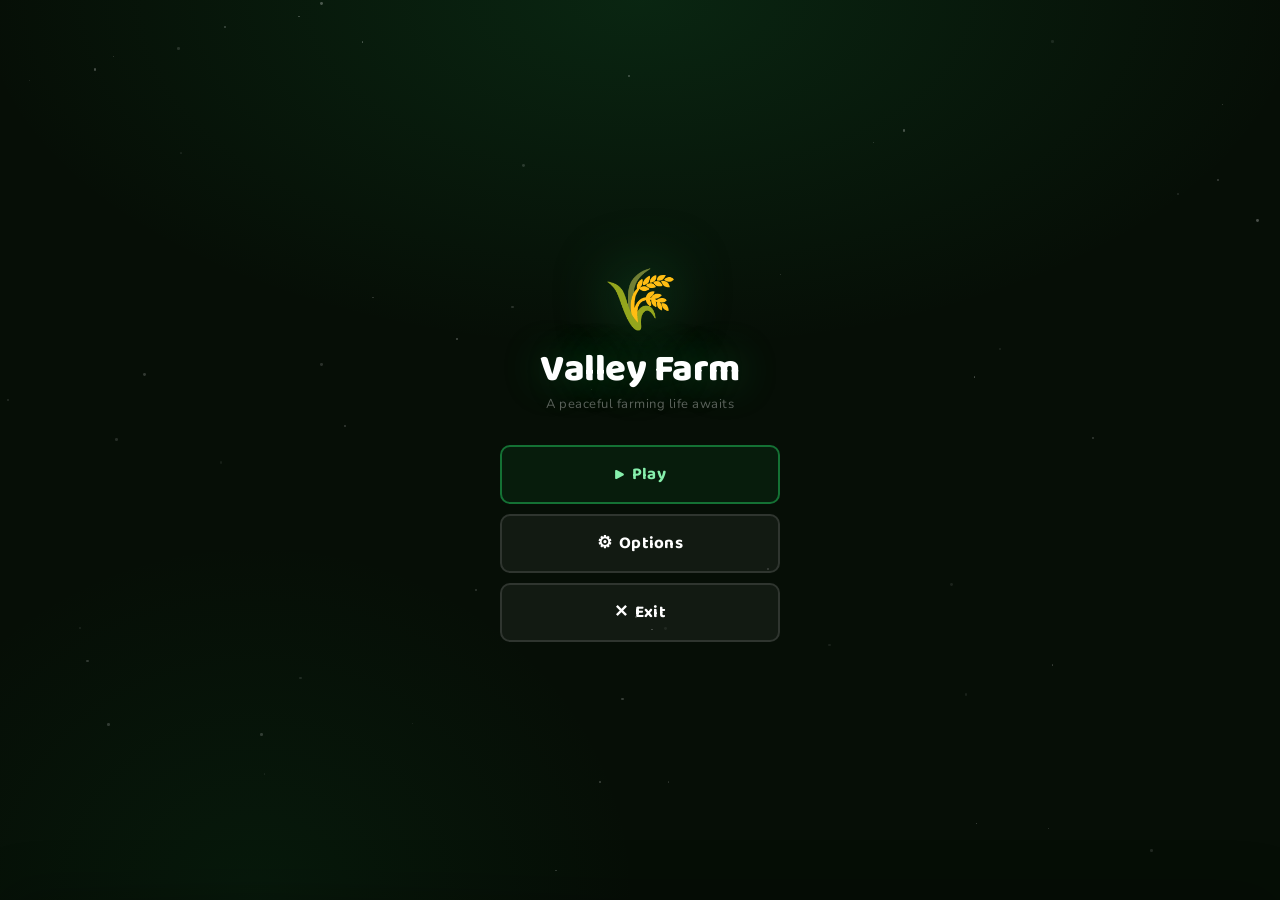
==== index.html @ e6198ffb "Update index.html" ====
<!DOCTYPE html>
<html lang="en">
<head>
<meta charset="UTF-8">
<meta name="viewport" content="width=device-width, initial-scale=1.0">
<title>Valley Farm</title>
<link href="https://fonts.googleapis.com/css2?family=Nunito:wght@400;600;700;800&family=Baloo+2:wght@700;800&family=Press+Start+2P&display=swap" rel="stylesheet">
<link rel="stylesheet" href="style.css">
</head>
<body>

<!-- AUTH SCREEN / START MENU -->
<div id="auth-screen" class="screen active">
  <div id="auth-bg-stars"></div>

  <!-- LAYER 1: Main Start Menu -->
  <div id="layer-start" class="menu-layer ml-active">
    <div class="start-logo">🌾</div>
    <div class="start-game-title">Valley Farm</div>
    <div class="start-game-sub">A peaceful farming life awaits</div>
    <div class="menu-btns">
      <button class="menu-btn menu-btn-play" onclick="goLayer('layer-mode')">▶&nbsp; Play</button>
      <button class="menu-btn" onclick="goLayer('layer-options-menu')">⚙&nbsp; Options</button>
      <button class="menu-btn menu-btn-danger" onclick="exitToTitle()">✕&nbsp; Exit</button>
    </div>
  </div>

  <!-- LAYER 2: Mode Select -->
  <div id="layer-mode" class="menu-layer">
    <button class="menu-back" onclick="goLayer('layer-start')">← Back</button>
    <div class="menu-heading">Select Mode</div>
    <div class="menu-btns">
      <button class="menu-btn" onclick="goLayer('layer-farm')">👤&nbsp; Single Player</button>
      <button class="menu-btn menu-btn-dim">👥&nbsp; Multiplayer<span class="coming-soon">Coming Soon</span></button>
    </div>
  </div>

  <!-- LAYER 3: Farm Select -->
  <div id="layer-farm" class="menu-layer">
    <button class="menu-back" onclick="goLayer('layer-mode')">← Back</button>
    <div class="menu-heading">Single Player</div>
    <div class="menu-btns">
      <button class="menu-btn menu-btn-play" onclick="goLayer('layer-new')">🌱&nbsp; New Profile</button>
      <button class="menu-btn" onclick="goLayer('layer-load')">📂&nbsp; Old Profile</button>
    </div>
    <div id="recent-farms-wrap"></div>
  </div>

  <!-- LAYER 4a: New Farm -->
  <div id="layer-new" class="menu-layer">
    <button class="menu-back" onclick="goLayer('layer-farm')">← Back</button>
    <div class="menu-heading">🌱 New Farm</div>
    <div class="menu-heading-sub">Create your farmer & start fresh</div>
    <div class="menu-form">
      <label>Farmer Name</label>
      <input id="new-name" type="text" placeholder="e.g. Old MacDonald" autocomplete="username">
      <label>Password <span style="opacity:.45;font-size:10px;text-transform:none;letter-spacing:0">(optional, min 4 chars)</span></label>
      <input id="new-pass" type="password" placeholder="Leave blank for no password" onkeydown="if(event.key==='Enter')createFarm()">
      <div id="new-error" class="menu-error"></div>
      <button class="menu-btn menu-btn-create" onclick="createFarm()">Start Farming 🌾</button>
    </div>
  </div>

  <!-- LAYER 4b: Load Farm -->
  <div id="layer-load" class="menu-layer">
    <button class="menu-back" onclick="goLayer('layer-farm')">← Back</button>
    <div class="menu-heading">📂 Load Farm</div>
    <div class="save-list" id="load-list"></div>
    <div id="load-empty" class="menu-empty" style="display:none">No saved farms found.<br>Start a <b>New Farm</b> to begin!</div>
  </div>

  <!-- LAYER 4c: Password prompt for loading -->
  <div id="layer-passcheck" class="menu-layer">
    <button class="menu-back" onclick="goLayer('layer-load')">← Back</button>
    <div class="menu-heading" id="passcheck-title">🔐 Enter Password</div>
    <div class="menu-heading-sub" id="passcheck-sub">This farm is password protected</div>
    <div class="menu-form">
      <label>Password</label>
      <input id="pass-check-input" type="password" placeholder="Enter password" onkeydown="if(event.key==='Enter')submitPassCheck()">
      <div id="pass-check-error" class="menu-error"></div>
      <button class="menu-btn menu-btn-create" onclick="submitPassCheck()">Continue →</button>
    </div>
  </div>

  <!-- LAYER 5: Options -->
  <div id="layer-options-menu" class="menu-layer">
    <button class="menu-back" onclick="goLayer('layer-start')">← Back</button>
    <div class="menu-heading">⚙ Options</div>
    <div style="width:100%;max-width:300px;display:flex;flex-direction:column;gap:0">
      <div class="start-opt-row">
        <div><div class="start-opt-label">🌙 Dark Mode</div><div class="start-opt-desc">Easier on the eyes</div></div>
        <label class="toggle"><input type="checkbox" id="tog-dark-start" onchange="toggleDark(this.checked)"><span class="toggle-slider"></span></label>
      </div>
      <div class="start-opt-row">
        <div><div class="start-opt-label">🎮 Retro Theme</div><div class="start-opt-desc">Pixel-art style</div></div>
        <label class="toggle"><input type="checkbox" id="tog-retro-start" onchange="toggleRetro(this.checked)"><span class="toggle-slider"></span></label>
      </div>
      <div class="start-opt-row">
        <div><div class="start-opt-label">🔔 Notifications</div><div class="start-opt-desc">Show popup messages</div></div>
        <label class="toggle"><input type="checkbox" id="tog-toasts-start" checked onchange="S.toasts=this.checked;saveS()"><span class="toggle-slider"></span></label>
      </div>
      <div class="start-opt-row">
        <div><div class="start-opt-label">🔊 Sounds</div><div class="start-opt-desc">Web Audio effects</div></div>
        <label class="toggle"><input type="checkbox" id="tog-sounds-start" checked onchange="S.sounds=this.checked;saveS()"><span class="toggle-slider"></span></label>
      </div>
    </div>
  </div>
</div>

<!-- MAP FULLSCREEN OVERLAY -->
<div id="map-fullscreen">
  <div class="mf-header">
    <button class="mf-back" onclick="closeMapScreen()">← Back to Farm</button>
    <div class="mf-title">🗺 Land Map</div>
    <div id="mf-rent-info" style="font-size:11px;font-weight:700;color:var(--gold)"></div>
  </div>
  <div class="mf-body" id="mf-body" style="padding:0;overflow:hidden"></div>
</div>

<!-- GAME SCREEN -->
<div id="game-screen" class="screen">
  <div id="ambient-layer"></div>
  <div id="hud">
    <div class="hud-pill">📅 <span id="hud-day">Day 1</span></div>
    <div class="hud-pill" id="season-pill">🌸 <span id="hud-season">Spring</span></div>
    <div class="hud-pill">📆 <span id="hud-year">Yr.1</span></div>
    <div class="hud-pill"><span id="weather-em">☀️</span> <span id="hud-weather">Sunny</span></div>
    <div class="hud-pill">
      <span id="dn-icon" style="font-size:14px">☀️</span>
      <span id="hud-time">6:00 AM</span>
      <div class="bar-wrap"><div class="bar-fill" id="time-bar" style="width:0%;background:#f59e0b"></div></div>
    </div>
    <div class="hud-pill">⚡<div class="bar-wrap"><div class="bar-fill" id="energy-bar" style="width:100%;background:#22c55e"></div></div><span id="hud-energy" style="font-size:11px">100</span></div>
    <div class="hud-pill gold-pill">💰 <span id="hud-gold">500g</span></div>
    <span id="hud-pending" style="font-size:11px;color:#16a34a;font-weight:700"></span>
    <div class="hud-pill" id="hud-land-pill" style="display:none;cursor:pointer;border-color:#86efac" onclick="openMapScreen()" title="Click to view map">🗺 <span id="hud-land-name">Home Farm</span></div>
    <div class="hud-pill" style="gap:5px"><div class="autosave-dot"></div><span style="font-size:10px;color:var(--text-soft);font-weight:700">AUTO</span></div>
  </div>

  <div id="main" style="position:relative">
    <div id="land-banner"></div>
    <div id="farm-wrap"><div id="farm-grid"></div></div>
    <div id="side">
      <div class="tabs">
        <button class="tab-btn" data-tab="inv" onclick="setTab('inv')">🎒 Bag</button>
        <button class="tab-btn" data-tab="shop" onclick="setTab('shop')">🛒 Shop</button>
        <button class="tab-btn active" data-tab="upgrades" onclick="setTab('upgrades')">⚒ Upgrades</button>
        <button class="tab-btn" data-tab="map" onclick="setTab('map')">🗺 Map</button>
      </div>
      <div id="side-content"></div>
    </div>
  </div>

  <div id="toolbar">
    <button class="tool-btn" onclick="openHelp()" title="How to play" style="font-size:15px;padding:7px 11px">❓</button>
    <button class="tool-btn active" id="tool-hoe" onclick="setTool('hoe')">⛏ Hoe</button>
    <button class="tool-btn" id="tool-water" onclick="setTool('water')">💧 Water</button>
    <button class="tool-btn" id="tool-seed" onclick="setTool('seed')">🌱 Seeds</button>
    <select id="seed-select" style="display:none" onchange="G.seed=this.value"></select>
    <button class="tool-btn" id="tool-shovel" onclick="setTool('shovel')">🪱 Dig Up</button>
    <button class="tool-btn" id="tool-scythe" onclick="setTool('scythe')">🌾 Scythe</button>
    <button id="tool-harvestall" onclick="scytheAll()">⚡ Harvest All</button>
    <button class="tool-btn" id="tool-deco" onclick="setTool('deco')">🎨 Deco</button>
    <select id="deco-select" style="display:none" onchange="G.deco=this.value">
      <option value="path">🟫 Path</option>
      <option value="fence">🪵 Fence</option>
      <option value="flower">🌸 Flowers</option>
      <option value="lamp">🏮 Lamp (lights area)</option>
      <option value="sign">🪧 Sign</option>
      <option value="rock">🪨 Rock</option>
      <option value="scarecrow">🧍 Scarecrow</option>
    </select>
    <div class="spacer"></div>
    <button class="tool-btn" id="bag-btn" onclick="toggleBag()">🎒 Bag</button>
    <button id="pause-btn" onclick="openPause()">⏸ Menu</button>
    <button id="sleep-btn" onclick="doSleep()">🌙 Sleep</button>
  </div>
</div>

<!-- Bottom sheet backdrop -->
<div id="sheet-bg" onclick="closeSheet()"></div>

<!-- Bottom sheet panel -->
<div id="bottom-sheet">
  <div class="sheet-handle-wrap" onclick="closeSheet()">
    <div class="sheet-handle"></div>
  </div>
  <div class="tabs">
    <button class="tab-btn active" data-tab="inv" onclick="setTab('inv')">🎒 Bag</button>
    <button class="tab-btn" data-tab="shop" onclick="setTab('shop')">🛒 Shop</button>
    <button class="tab-btn" data-tab="upgrades" onclick="setTab('upgrades')">⚒ Upgrades</button>
    <button class="tab-btn" data-tab="map" onclick="setTab('map')">🗺 Map</button>
  </div>
  <div id="sheet-content"></div>
</div>

<!-- Swipe-up hint (mobile only) -->
<div id="swipe-hint" onclick="openSheet()">↑ Bag &amp; Shop</div>

<div id="toast-wrap"></div>

<div id="sleep-overlay">
  <div class="sleep-moon">🌙</div>
  <div class="sleep-text">Resting...</div>
  <div class="sleep-sub">Crops grow overnight ✨</div>
</div>

<!-- TELEPORT OVERLAY -->
<div id="teleport-overlay">
  <div class="tp-portal-ring tp-ring1"></div>
  <div class="tp-portal-ring tp-ring2"></div>
  <div class="tp-portal-ring tp-ring3"></div>
  <div class="tp-em" id="tp-em">🌿</div>
  <div class="tp-title" id="tp-title">Traveling to Meadow Plot...</div>
  <div class="tp-sub" id="tp-sub">📦 Packing your tools...</div>
  <div class="tp-bar-wrap"><div class="tp-bar" id="tp-bar"></div></div>
  <div class="tp-tip" id="tp-tip">Each land has its own farm grid!</div>
</div>

<!-- CITY SCREEN -->
<div id="city-screen">
  <div class="city-header">
    <button class="city-close-btn" onclick="closeCityScreen()">← Back to Farm</button>
    <div class="city-header-title">🏙️ City District</div>
    <div id="city-gold-disp" class="city-header-gold">💰 0g</div>
  </div>
  <div class="city-tabs">
    <button class="city-tab-btn active" data-ctab="market" onclick="setCityTab('market')">📊 Market</button>
    <button class="city-tab-btn" data-ctab="portfolio" onclick="setCityTab('portfolio')">🎒 Portfolio</button>
    <button class="city-tab-btn" data-ctab="company" onclick="setCityTab('company')">🏢 My Company</button>
  </div>
  <div id="city-body"></div>
</div>

<!-- HELP OVERLAY -->
<div id="help-overlay">
  <div class="help-card">
    <div class="help-glow"></div>
    <button class="help-skip" onclick="closeHelp()">Skip ✕</button>
    <div class="help-step-label" id="help-step-label">Step 1 of 10</div>
    <span class="help-emoji" id="help-emoji">🌾</span>
    <div class="help-title" id="help-title">Welcome!</div>
    <div class="help-body" id="help-body"></div>
    <div class="help-tip" id="help-tip"></div>
    <div class="help-dots" id="help-dots"></div>
    <div class="help-nav">
      <button class="help-back-btn" id="help-prev" onclick="helpNav(-1)" style="display:none">←</button>
      <button class="help-next-btn" id="help-next" onclick="helpNav(1)">Next →</button>
    </div>
  </div>
</div>

<!-- ACHIEVEMENT POPUP -->
<div id="achieve-popup">
  <div class="achieve-label">🏆 Achievement Unlocked!</div>
  <span class="achieve-icon" id="achieve-icon">💰</span>
  <div class="achieve-name" id="achieve-name"></div>
  <div class="achieve-desc" id="achieve-desc"></div>
</div>

<!-- cactus popup removed -->

<!-- PAUSE MENU -->
<div id="pause-overlay">
  <div class="pause-card">
    <div class="pause-title">⏸ Paused</div>
    <div class="pause-sub" id="pause-sub">Valley Farm</div>
    <div class="pause-row">
      <div><div class="pause-label">🌙 Dark Mode</div><div class="pause-desc">Easier on the eyes</div></div>
      <label class="toggle"><input type="checkbox" id="tog-dark" onchange="toggleDark(this.checked)"><span class="toggle-slider"></span></label>
    </div>
    <div class="pause-row">
      <div><div class="pause-label">🎮 Retro Theme</div><div class="pause-desc">Pixel-art style</div></div>
      <label class="toggle"><input type="checkbox" id="tog-retro" onchange="toggleRetro(this.checked)"><span class="toggle-slider"></span></label>
    </div>
    <div class="pause-row">
      <div><div class="pause-label">🔔 Notifications</div><div class="pause-desc">Show popup messages</div></div>
      <label class="toggle"><input type="checkbox" id="tog-toasts" checked onchange="S.toasts=this.checked"><span class="toggle-slider"></span></label>
    </div>
    <div class="pause-row">
      <div><div class="pause-label">🔊 Sounds</div><div class="pause-desc">Web Audio sound effects</div></div>
      <label class="toggle"><input type="checkbox" id="tog-sounds" checked onchange="S.sounds=this.checked;saveS()"><span class="toggle-slider"></span></label>
    </div>
    <div class="pause-row">
      <div><div class="pause-label">⚡ Energy Cost</div><div class="pause-desc">Actions use energy</div></div>
      <label class="toggle"><input type="checkbox" id="tog-energy" checked onchange="S.energyCost=this.checked"><span class="toggle-slider"></span></label>
    </div>
    <div class="pause-row">
      <div><div class="pause-label">🌧️ Random Weather</div><div class="pause-desc">Rain auto-waters crops</div></div>
      <label class="toggle"><input type="checkbox" id="tog-weather" checked onchange="S.weather=this.checked"><span class="toggle-slider"></span></label>
    </div>
    <div class="pause-btn-row">
      <button class="pause-action" onclick="closePause()">▶ Resume</button>
      <button class="pause-action" onclick="saveAll();toast('Saved! 💾','success');closePause()">💾 Save</button>
      <button class="pause-action danger" onclick="doLogout()">↩ Sign Out</button>
    </div>
    <div class="pause-io">
      <button class="pause-io-btn" onclick="exportSave()">📤 Export Save</button>
      <button class="pause-io-btn" onclick="importSave()">📥 Import Save</button>
    </div>
    <button class="pause-close" onclick="closePause()">Continue Farming 🌾</button>
  </div>
</div>

<script src="script.js" defer> </script>
<script src="winter.js" defer></script> 
<script src="winterpatch.js" defer></script> 
<script src="patcher.js" defer></script>
<script src="fall_town.js" defer></script>
<script src="mobilepatch.js" defer></script>
<script src="mpfix.js" defer></script>
<script src="mpfix2.js" defer></script>
<script src="mpfix3.js" defer></script>
<script src="mpfix4.js" defer></script>
<!-- <script src="bu1.js" defer></script>
<script src="bu2.js" defer></script>
<script src="bu3.js" defer></script>
<script src="bu4.js" defer></script> -->
<script src="./updates/big-update/bu.js" defer></script>
<script src="./updates/big-update/bu5.js" defer></script>
</body>
</html>
---- style.css ----
*{box-sizing:border-box;margin:0;padding:0}
:root{
  --bg:#e8f5e9;--ui-bg:#ffffff;--ui-bg2:#f9fafb;--ui-border:#e5e7eb;
  --text-primary:#1a2e1a;--text-muted:#6b7280;--text-soft:#9ca3af;
  --gold:#f59e0b;--green:#22c55e;
}
body.dark{
  --bg:#1a2318;--ui-bg:#1e2a1e;--ui-bg2:#243024;--ui-border:#2d3d2d;
  --text-primary:#d4edda;--text-muted:#8faa8f;--text-soft:#5d7a5d;
}
body.retro{
  --bg:#1a1209;--ui-bg:#120c00;--ui-bg2:#1c1209;--ui-border:#8b6914;
  --text-primary:#f5deb3;--text-muted:#a1887f;--text-soft:#5d4037;
  --gold:#ffd700;--green:#69f0ae;
}
body{font-family:'Nunito',sans-serif;background:var(--bg);overflow:hidden;height:100vh;display:flex;flex-direction:column;user-select:none;transition:background .3s}
.screen{display:none;position:fixed;inset:0;z-index:100;flex-direction:column}
.screen.active{display:flex}

/* ═══ START MENU ═══ */
#auth-screen{align-items:center;justify-content:center;background:#060e06;font-family:'Nunito',sans-serif;overflow:hidden}
#auth-screen::before{content:'';position:absolute;inset:0;background:radial-gradient(ellipse 80% 60% at 50% 0%,rgba(34,197,94,.13) 0%,transparent 65%),radial-gradient(ellipse 60% 80% at 20% 100%,rgba(22,163,74,.08) 0%,transparent 50%);pointer-events:none}
#auth-bg-stars{position:absolute;inset:0;pointer-events:none;overflow:hidden}
.menu-layer{display:none;flex-direction:column;align-items:center;width:100%;max-width:420px;padding:24px 20px;animation:menuFadeIn .28s ease}
.menu-layer.ml-active{display:flex}
@keyframes menuFadeIn{from{opacity:0;transform:translateY(16px)}to{opacity:1;transform:translateY(0)}}
/* START LAYER */
.start-logo{font-size:60px;filter:drop-shadow(0 0 30px rgba(34,197,94,.5));animation:logoFloat 3.5s ease-in-out infinite;margin-bottom:10px}
@keyframes logoFloat{0%,100%{transform:translateY(0)}50%{transform:translateY(-8px)}}
.start-game-title{font-family:'Baloo 2',cursive;font-size:38px;font-weight:800;color:#fff;letter-spacing:-.5px;text-align:center;line-height:1;text-shadow:0 0 40px rgba(34,197,94,.4)}
.start-game-sub{font-size:13px;color:rgba(255,255,255,.35);text-align:center;margin:6px 0 32px;letter-spacing:.5px}
/* MENU BUTTONS */
.menu-btns{display:flex;flex-direction:column;gap:10px;width:100%;max-width:280px}
.menu-btn{width:100%;padding:14px 20px;border:2px solid rgba(255,255,255,.12);border-radius:10px;background:rgba(255,255,255,.05);color:#fff;font-family:'Baloo 2',cursive;font-size:17px;font-weight:700;cursor:pointer;transition:all .18s;letter-spacing:.3px;text-align:center;position:relative;overflow:hidden}
.menu-btn::before{content:'';position:absolute;inset:0;background:linear-gradient(135deg,rgba(34,197,94,.0),rgba(34,197,94,.0));transition:background .18s}
.menu-btn:hover{border-color:rgba(34,197,94,.7);background:rgba(34,197,94,.12);color:#4ade80;transform:translateX(4px)}
.menu-btn:active{transform:translateX(2px) scale(.98)}
.menu-btn-play{border-color:rgba(34,197,94,.5);color:#86efac;background:rgba(34,197,94,.08)}
.menu-btn-play:hover{border-color:#22c55e;background:rgba(34,197,94,.18);color:#fff}
.menu-btn-dim{opacity:.5;cursor:default!important}
.menu-btn-dim:hover{transform:none!important;border-color:rgba(255,255,255,.12)!important;background:rgba(255,255,255,.05)!important;color:#fff!important}
.menu-btn-danger:hover{border-color:rgba(239,68,68,.6)!important;background:rgba(239,68,68,.1)!important;color:#f87171!important}
.coming-soon{display:block;font-size:10px;color:rgba(255,255,255,.35);font-family:'Nunito',sans-serif;font-weight:600;margin-top:2px}
/* SUB MENU LAYERS */
.menu-back{align-self:flex-start;background:none;border:none;color:rgba(255,255,255,.4);font-size:13px;font-weight:700;cursor:pointer;padding:4px 8px;border-radius:6px;margin-bottom:14px;transition:color .15s;font-family:'Nunito',sans-serif}
.menu-back:hover{color:rgba(255,255,255,.75)}
.menu-heading{font-family:'Baloo 2',cursive;font-size:22px;font-weight:800;color:#fff;text-align:center;margin-bottom:20px}
.menu-heading-sub{font-size:12px;color:rgba(255,255,255,.3);text-align:center;margin-top:-14px;margin-bottom:18px}
/* FORM */
.menu-form{width:100%;max-width:300px}
.menu-form label{display:block;font-size:11px;font-weight:700;color:rgba(255,255,255,.4);margin-bottom:5px;text-transform:uppercase;letter-spacing:.6px}
.menu-form input{width:100%;padding:11px 14px;border:1.5px solid rgba(255,255,255,.1);border-radius:8px;font-size:14px;color:#fff;outline:none;transition:border-color .2s,background .2s;background:rgba(255,255,255,.06);font-family:'Nunito',sans-serif;margin-bottom:14px}
.menu-form input::placeholder{color:rgba(255,255,255,.2)}
.menu-form input:focus{border-color:rgba(34,197,94,.5);background:rgba(34,197,94,.06)}
.menu-error{color:#f87171;font-size:12px;font-weight:600;margin-bottom:12px;display:none;background:rgba(239,68,68,.1);padding:8px 12px;border-radius:8px;border:1px solid rgba(239,68,68,.22)}
.menu-btn-create{width:100%;margin-top:4px;font-size:16px;padding:13px;background:linear-gradient(135deg,rgba(34,197,94,.25),rgba(22,163,74,.3));border-color:rgba(34,197,94,.6)!important;color:#86efac}
.menu-btn-create:hover{background:linear-gradient(135deg,rgba(34,197,94,.35),rgba(22,163,74,.4))!important;border-color:#22c55e!important;color:#fff!important;transform:none!important}
/* SAVE LIST */
.save-list{width:100%;max-width:340px;max-height:52vh;overflow-y:auto}
.save-list::-webkit-scrollbar{width:4px}
.save-list::-webkit-scrollbar-thumb{background:rgba(255,255,255,.15);border-radius:4px}
.save-entry{display:flex;align-items:center;justify-content:space-between;padding:11px 14px;background:rgba(255,255,255,.05);border-radius:10px;margin-bottom:6px;cursor:pointer;transition:all .15s;border:1.5px solid rgba(255,255,255,.08)}
.save-entry:hover{background:rgba(34,197,94,.1);border-color:rgba(34,197,94,.35)}
.save-entry-left{flex:1;min-width:0}
.save-entry-name{font-size:14px;font-weight:700;color:#fff}
.save-entry-info{font-size:11px;color:rgba(255,255,255,.35);margin-top:2px}
.save-entry-del{color:rgba(255,255,255,.2);cursor:pointer;font-size:14px;padding:4px 8px;border-radius:5px;transition:all .15s;flex-shrink:0;border:none;background:none;margin-left:8px}
.save-entry-del:hover{color:#f87171;background:rgba(239,68,68,.12)}
.menu-empty{color:rgba(255,255,255,.3);font-size:13px;text-align:center;line-height:2;padding:24px 0}
/* RECENTLY PLAYED */
.recent-label{font-size:10px;font-weight:700;color:rgba(255,255,255,.2);text-transform:uppercase;letter-spacing:.8px;margin:16px 0 8px;text-align:center;width:100%;max-width:280px}
/* BREADCRUMB */
.menu-breadcrumb{display:flex;align-items:center;gap:6px;font-size:11px;color:rgba(255,255,255,.25);margin-bottom:20px;font-weight:600}
.menu-breadcrumb span.sep{opacity:.4}
.menu-breadcrumb span.crumb-active{color:rgba(255,255,255,.65)}
/* Options rows in start menu */
.start-opt-row{display:flex;align-items:center;justify-content:space-between;padding:13px 0;border-bottom:1px solid rgba(255,255,255,.06)}
.start-opt-row:last-child{border-bottom:none}
.start-opt-label{font-size:13px;font-weight:700;color:rgba(255,255,255,.8)}
.start-opt-desc{font-size:11px;color:rgba(255,255,255,.3);margin-top:2px}

/* ═══ MAP FULLSCREEN ═══ */
#map-fullscreen{display:none;position:fixed;inset:0;z-index:500;background:var(--bg);flex-direction:column;overflow:hidden}
#map-fullscreen.mf-open{display:flex;animation:fdIn .22s ease}
.mf-header{background:var(--ui-bg);border-bottom:1.5px solid var(--ui-border);padding:10px 16px;display:flex;align-items:center;gap:12px;flex-shrink:0;box-shadow:0 2px 8px rgba(0,0,0,.06)}
.mf-back{background:var(--ui-bg2);border:1.5px solid var(--ui-border);color:var(--text-primary);font-family:'Nunito',sans-serif;font-size:13px;font-weight:700;cursor:pointer;border-radius:8px;padding:7px 14px;transition:all .15s;flex-shrink:0}
.mf-back:hover{border-color:#86efac;color:#166534;background:#f0fdf4}
body.dark .mf-back:hover{background:#0d2a14;border-color:#166534;color:#4ade80}
.mf-title{font-family:'Baloo 2',cursive;font-size:18px;font-weight:800;color:var(--text-primary);flex:1}
.mf-body{flex:1;overflow-y:auto;padding:16px}
.mf-body::-webkit-scrollbar{width:5px}
.mf-body::-webkit-scrollbar-thumb{background:var(--ui-border);border-radius:4px}
/* Full-screen map visual — much larger than panel version */
.mf-map-visual{position:relative;width:100%;height:min(58vw,340px);background:linear-gradient(135deg,#2d6a4f 0%,#40916c 50%,#1b4332 100%);border-radius:14px;overflow:hidden;border:2px solid var(--ui-border);margin-bottom:16px}
body.retro .mf-map-visual{border:2px solid #8b6914;border-radius:4px}
body.retro #map-fullscreen{background:var(--bg)}
body.retro .mf-header{background:#120c00;border-bottom:3px solid #8b6914}
body.retro .mf-back{background:#1c1209;color:#f5deb3;border:2px solid #3e2723;border-radius:3px;font-size:8.5px;font-family:'Press Start 2P',monospace}
body.retro .mf-title{color:#ffd700;font-size:11px;font-family:'Press Start 2P',monospace}

/* GAME LAYOUT */
#game-screen{background:var(--bg);transition:background .3s}
#hud{background:var(--ui-bg);border-bottom:1.5px solid var(--ui-border);padding:6px 14px;display:flex;align-items:center;justify-content:space-between;flex-wrap:wrap;gap:6px;z-index:50;box-shadow:0 2px 8px rgba(0,0,0,.05)}
.hud-pill{display:flex;align-items:center;gap:5px;background:var(--ui-bg2);border:1.5px solid var(--ui-border);border-radius:20px;padding:4px 10px;font-size:12px;font-weight:700;color:var(--text-primary);white-space:nowrap}
.hud-pill.gold-pill{background:#fefce8;border-color:#fde68a;color:#92400e}
body.dark .hud-pill.gold-pill{background:#2a2000;border-color:#78500a;color:#fbbf24}
.bar-wrap{width:55px;height:5px;background:var(--ui-border);border-radius:4px;overflow:hidden}
.bar-fill{height:100%;border-radius:4px;transition:width .4s}
.autosave-dot{width:7px;height:7px;border-radius:50%;background:#22c55e;animation:savepulse 2.5s infinite}
@keyframes savepulse{0%,100%{opacity:1}50%{opacity:.35}}

#main{display:flex;flex:1;overflow:hidden}
#farm-wrap{flex:1;overflow:auto;padding:12px;display:flex;align-items:flex-start;justify-content:flex-start}
#farm-wrap::-webkit-scrollbar{width:5px;height:5px}
#farm-wrap::-webkit-scrollbar-thumb{background:var(--ui-border);border-radius:4px}
#farm-grid{display:grid;gap:3px}

/* TILES */
.tile{width:52px;height:52px;border-radius:7px;display:flex;align-items:center;justify-content:center;font-size:22px;cursor:pointer;position:relative;border:2px solid rgba(0,0,0,.13);transition:filter .12s,transform .12s;overflow:hidden}
.tile:hover{filter:brightness(1.25);transform:scale(1.1);z-index:5;border-color:rgba(255,255,255,.75);box-shadow:0 4px 14px rgba(0,0,0,.18)}
.tile:active{transform:scale(.93)}
.tile-s0 .crop-em{font-size:14px}.tile-s1 .crop-em{font-size:18px}.tile-s2 .crop-em{font-size:24px}.tile-s3 .crop-em{font-size:28px}
.tile-ready{animation:readypulse 1.4s ease-in-out infinite}
@keyframes readypulse{0%,100%{box-shadow:0 0 0 0 rgba(250,204,21,.7)}50%{box-shadow:0 0 12px 6px rgba(250,204,21,.22)}}
.sparkle{position:absolute;top:2px;right:3px;font-size:10px}
.days-badge{position:absolute;bottom:2px;left:3px;font-size:9px;font-weight:800;color:rgba(255,255,255,.95);text-shadow:0 1px 3px rgba(0,0,0,.7)}
.water-dot{position:absolute;bottom:3px;right:3px;width:5px;height:5px;border-radius:50%;background:#60a5fa}
.grass-deco{font-size:13px;opacity:.22}
.tile-tree{width:52px;height:52px;border-radius:7px;display:flex;align-items:center;justify-content:center;font-size:26px;border:2px solid rgba(0,0,0,.13);pointer-events:none}
.tile-cactus{pointer-events:auto!important;cursor:default!important}
.tile-cactus:hover{filter:none!important;transform:none!important;box-shadow:none!important;border-color:rgba(0,0,0,.13)!important}
.tile-cactus:active{transform:none!important}
.tile-deco{font-size:20px}
.tile-deco-path{opacity:.85}
.deco-badge{position:absolute;bottom:1px;right:2px;font-size:8px;opacity:.6}

/* DESKTOP SIDE PANEL */
#side{width:290px;flex-shrink:0;background:var(--ui-bg);border-left:1.5px solid var(--ui-border);display:flex;flex-direction:column;overflow:hidden;transition:width .3s cubic-bezier(.25,.8,.25,1),opacity .3s ease}
#side.side-collapsed{width:0;opacity:0;pointer-events:none}
#side-content{flex:1;overflow-y:auto;padding:10px}
#side-content::-webkit-scrollbar{width:4px}
#side-content::-webkit-scrollbar-thumb{background:var(--ui-border);border-radius:4px}
@media(max-width:680px){#side{display:none}}

/* SHARED PANEL CONTENT */
.tabs{display:flex;padding:6px 6px 0;gap:3px;border-bottom:1.5px solid var(--ui-border)}
.tab-btn{flex:1;padding:8px 4px;background:transparent;color:var(--text-muted);border:none;border-radius:8px 8px 0 0;font-family:'Nunito',sans-serif;font-size:11px;font-weight:800;cursor:pointer;transition:all .15s}
.tab-btn.active{background:var(--ui-bg2);color:var(--green);border-bottom:2.5px solid var(--green)}
.tab-btn:hover:not(.active){background:var(--ui-bg2)}
.s-sec{font-size:10px;font-weight:800;color:var(--text-soft);text-transform:uppercase;letter-spacing:.8px;margin:12px 0 6px}
.s-sec:first-child{margin-top:0}
.inv-row{display:flex;justify-content:space-between;align-items:center;padding:6px 9px;background:var(--ui-bg2);border-radius:8px;margin-bottom:3px;font-size:12px;font-weight:600;border:1px solid var(--ui-border);color:var(--text-primary)}
.inv-qty{color:var(--gold);font-weight:800}
.inv-val{color:var(--green);font-size:11px;font-weight:700}
.empty-msg{color:var(--text-soft);font-size:11px;line-height:2.1;text-align:center;padding:8px}
.ship-btn{width:100%;margin-top:8px;background:linear-gradient(135deg,#22c55e,#16a34a);color:#fff;border:none;padding:10px 6px;font-family:'Baloo 2',cursive;font-size:13px;cursor:pointer;border-radius:11px;transition:all .15s;box-shadow:0 3px 10px rgba(34,197,94,.2)}
.ship-btn:hover{transform:translateY(-1px);box-shadow:0 5px 14px rgba(34,197,94,.3)}
.pending-box{margin-top:8px;padding:8px;background:#f0fdf4;border:1px solid #86efac;border-radius:10px;font-size:11px;color:#166534;text-align:center;line-height:1.9;font-weight:600}
body.dark .pending-box{background:#0d2a14;border-color:#166534;color:#4ade80}
.stats-box{margin-top:10px;padding:10px;background:var(--ui-bg2);border-radius:10px;font-size:11px;color:var(--text-muted);line-height:2.3;border:1px solid var(--ui-border)}
.stats-box b{color:var(--text-primary)}
.shop-card{padding:10px;background:var(--ui-bg2);border:1px solid var(--ui-border);border-radius:12px;margin-bottom:7px;transition:border-color .15s}
.shop-card:hover{border-color:#86efac}
.shop-name{font-size:13px;font-weight:800;color:var(--text-primary)}
.shop-price{font-size:11px;font-weight:700;color:var(--gold)}
.shop-meta{font-size:10px;color:var(--text-soft);margin:3px 0 7px;line-height:1.8}
.shop-row{display:flex;gap:5px}
.buy-btn{flex:1;background:var(--ui-bg);color:#166534;border:1.5px solid #86efac;padding:6px 3px;font-family:'Nunito',sans-serif;font-size:10px;font-weight:700;cursor:pointer;border-radius:8px;transition:all .15s}
body.dark .buy-btn{color:#4ade80;border-color:#166534;background:var(--ui-bg2)}
.buy-btn:hover:not(:disabled){background:#f0fdf4;border-color:#4ade80}
body.dark .buy-btn:hover:not(:disabled){background:#0d2a14}
.buy-btn:disabled{opacity:.35;cursor:not-allowed}
.winter-msg{color:var(--text-soft);font-size:12px;line-height:2.2;text-align:center;padding:24px 10px}

/* SKILLS SECTION */
.skill-item{margin-bottom:8px}
.skill-header{display:flex;justify-content:space-between;align-items:center;margin-bottom:3px}
.skill-name{font-size:10px;font-weight:800;color:var(--text-primary)}
.skill-level{font-size:10px;font-weight:800;color:var(--gold)}
.skill-bar-outer{height:5px;background:var(--ui-border);border-radius:4px;overflow:hidden}
.skill-bar-inner{height:100%;border-radius:4px;transition:width .5s}
.skill-bonus-tag{font-size:9px;color:var(--green);font-weight:700;margin-top:2px;display:block}

/* UPGRADES TAB */
.upg-card{padding:10px;background:var(--ui-bg2);border:1px solid var(--ui-border);border-radius:12px;margin-bottom:7px;transition:border-color .15s}
.upg-card:hover{border-color:#86efac}
.upg-header{display:flex;justify-content:space-between;align-items:center;margin-bottom:2px}
.upg-name{font-size:12px;font-weight:800;color:var(--text-primary)}
.upg-cost{font-size:11px;font-weight:700;color:var(--gold)}
.upg-desc{font-size:10px;color:var(--text-soft);line-height:1.7;margin:3px 0 5px}
.upg-owned-tag{font-size:9px;font-weight:700;color:var(--green);margin-bottom:5px;display:block}
.upg-buy-btn{width:100%;background:var(--ui-bg);color:#166534;border:1.5px solid #86efac;padding:7px 3px;font-family:'Nunito',sans-serif;font-size:11px;font-weight:700;cursor:pointer;border-radius:8px;transition:all .15s}
body.dark .upg-buy-btn{color:#4ade80;border-color:#166534;background:var(--ui-bg2)}
.upg-buy-btn:hover:not(:disabled){background:#f0fdf4;border-color:#4ade80}
body.dark .upg-buy-btn:hover:not(:disabled){background:#0d2a14}
.upg-buy-btn:disabled{opacity:.4;cursor:not-allowed}

/* MARKET IMPROVEMENTS */
.mkt-sell-all{width:100%;margin-bottom:9px;background:linear-gradient(135deg,#22c55e,#16a34a);color:#fff;border:none;padding:9px 6px;font-family:'Baloo 2',cursive;font-size:12px;cursor:pointer;border-radius:11px;transition:all .15s;box-shadow:0 3px 10px rgba(34,197,94,.2)}
.mkt-sell-all:hover{transform:translateY(-1px);box-shadow:0 5px 14px rgba(34,197,94,.3)}
.winter-bag-note{margin-top:7px;padding:10px 12px;background:#e0f2fe;border:1px solid #7dd3fc;border-radius:10px;font-size:11px;color:#0369a1;text-align:center;line-height:1.9;font-weight:600;cursor:pointer;transition:background .15s}
.winter-bag-note:hover{background:#bae6fd}
body.dark .winter-bag-note{background:#061527;border-color:#0369a1;color:#38bdf8}
.barn-bonus-tag{font-size:9px;color:#d97706;font-weight:700;margin-left:3px}
/* IO buttons in pause */
.pause-io{display:flex;gap:8px;margin-top:8px}
.pause-io-btn{flex:1;padding:9px 4px;border-radius:10px;border:1.5px solid var(--ui-border);background:var(--ui-bg2);color:var(--text-primary);font-family:'Nunito',sans-serif;font-size:11px;font-weight:700;cursor:pointer;transition:all .15s;text-align:center}
.pause-io-btn:hover{border-color:#6366f1;background:#eef2ff;color:#4f46e5}
body.dark .pause-io-btn:hover{background:#1e1a3a;border-color:#6366f1;color:#818cf8}

/* BOTTOM SHEET */
#sheet-bg{display:none;position:fixed;inset:0;background:rgba(0,0,0,.48);z-index:199;backdrop-filter:blur(3px);transition:opacity .3s}
#sheet-bg.sheet-open{display:block}
#bottom-sheet{position:fixed;left:0;right:0;bottom:0;height:88vh;background:var(--ui-bg);border-top:1.5px solid var(--ui-border);border-radius:20px 20px 0 0;z-index:200;display:flex;flex-direction:column;transform:translateY(100%);transition:transform .34s cubic-bezier(.25,.8,.25,1);box-shadow:0 -10px 50px rgba(0,0,0,.22);will-change:transform;touch-action:none}
#bottom-sheet.sheet-open{transform:translateY(0)}
.sheet-handle-wrap{display:flex;align-items:center;justify-content:center;padding:10px 0 4px;flex-shrink:0;cursor:pointer}
.sheet-handle{width:40px;height:4px;background:var(--ui-border);border-radius:4px}
#sheet-content{flex:1;overflow-y:auto;padding:10px 12px 20px}
#sheet-content::-webkit-scrollbar{width:4px}
#sheet-content::-webkit-scrollbar-thumb{background:var(--ui-border);border-radius:4px}
#swipe-hint{display:none;position:fixed;bottom:62px;left:50%;transform:translateX(-50%);background:var(--ui-bg);border:1.5px solid var(--ui-border);border-radius:20px;padding:5px 14px;font-size:11px;font-weight:700;color:var(--text-muted);align-items:center;gap:6px;z-index:50;cursor:pointer;box-shadow:0 2px 12px rgba(0,0,0,.12);animation:hintBob 2.8s ease-in-out infinite;white-space:nowrap}
@keyframes hintBob{0%,100%{transform:translateX(-50%) translateY(0)}50%{transform:translateX(-50%) translateY(-4px)}}

@media(max-width:680px){
  #farm-wrap{padding:8px}
  .tile,.tile-tree{width:45px;height:45px;font-size:19px}
  #farm-grid{gap:2px}
  .hud-pill{font-size:10px;padding:3px 7px}
  #swipe-hint{display:flex}
}
@media(max-width:400px){
  .tile,.tile-tree{width:38px;height:38px;font-size:16px}
  .hud-pill{font-size:9px;padding:3px 5px;gap:3px}
}

/* HELP OVERLAY */
#help-overlay{display:none;position:fixed;inset:0;background:rgba(0,0,0,.62);z-index:900;align-items:center;justify-content:center;backdrop-filter:blur(5px)}
#help-overlay.show{display:flex;animation:fdIn .25s ease}
.help-card{background:var(--ui-bg);border:1.5px solid var(--ui-border);border-radius:24px;width:340px;max-width:92vw;padding:30px 24px 22px;box-shadow:0 24px 80px rgba(0,0,0,.28);position:relative;overflow:hidden}
.help-glow{position:absolute;top:-40px;left:50%;transform:translateX(-50%);width:160px;height:160px;border-radius:50%;background:radial-gradient(circle,rgba(34,197,94,.18) 0%,transparent 70%);pointer-events:none}
.help-skip{position:absolute;top:14px;right:16px;background:none;border:none;color:var(--text-soft);font-size:12px;font-weight:700;cursor:pointer;font-family:'Nunito',sans-serif;padding:4px 8px;border-radius:6px;transition:color .15s,background .15s}
.help-skip:hover{color:var(--text-muted);background:var(--ui-bg2)}
.help-step-label{font-size:9px;font-weight:800;color:var(--text-soft);text-transform:uppercase;letter-spacing:1px;text-align:center;margin-bottom:6px}
.help-emoji{font-size:52px;text-align:center;display:block;margin-bottom:10px;line-height:1}
.help-title{font-family:'Baloo 2',cursive;font-size:20px;color:var(--text-primary);text-align:center;margin-bottom:10px;line-height:1.2}
.help-body{font-size:13px;color:var(--text-muted);line-height:1.85;text-align:center;margin-bottom:14px;min-height:70px}
.help-tip{font-size:11px;font-weight:700;color:var(--green);background:#f0fdf4;border:1px solid #86efac;border-radius:10px;padding:8px 14px;text-align:center;margin-bottom:18px}
body.dark .help-tip{background:#0d2a14;border-color:#166534;color:#4ade80}
.help-dots{display:flex;justify-content:center;gap:5px;margin-bottom:18px}
.help-dot{width:7px;height:7px;border-radius:50%;background:var(--ui-border);transition:background .25s,transform .25s,width .25s}
.help-dot.active{background:var(--green);transform:scale(1.25);width:18px;border-radius:4px}
.help-nav{display:flex;gap:8px;align-items:stretch}
.help-back-btn{padding:10px 14px;border-radius:12px;border:1.5px solid var(--ui-border);background:var(--ui-bg2);color:var(--text-muted);font-family:'Nunito',sans-serif;font-size:12px;font-weight:700;cursor:pointer;transition:all .15s;flex-shrink:0}
.help-back-btn:hover{color:var(--text-primary)}
.help-next-btn{flex:1;padding:11px;border-radius:12px;border:none;background:linear-gradient(135deg,#22c55e,#16a34a);color:#fff;font-family:'Baloo 2',cursive;font-size:14px;cursor:pointer;transition:all .15s}
.help-next-btn:hover{transform:translateY(-1px);box-shadow:0 5px 14px rgba(34,197,94,.3)}

/* ACHIEVEMENT POPUP */
#achieve-popup{display:none;position:fixed;top:70px;left:50%;transform:translateX(-50%);z-index:960;min-width:260px;max-width:88vw;background:var(--ui-bg);border:2px solid var(--gold);border-radius:20px;padding:16px 22px 14px;box-shadow:0 8px 50px rgba(245,158,11,.3),0 0 0 1px rgba(245,158,11,.1);text-align:center;pointer-events:none}
#achieve-popup.show{display:block;animation:achievePop .5s cubic-bezier(.34,1.56,.64,1) forwards}
@keyframes achievePop{from{opacity:0;transform:translateX(-50%) translateY(-20px) scale(.85)}to{opacity:1;transform:translateX(-50%) translateY(0) scale(1)}}
.achieve-label{font-size:9px;font-weight:800;color:var(--gold);text-transform:uppercase;letter-spacing:1.2px;margin-bottom:5px}
.achieve-icon{font-size:36px;margin-bottom:4px;display:block}
.achieve-name{font-family:'Baloo 2',cursive;font-size:17px;color:var(--text-primary);margin-bottom:3px}
.achieve-desc{font-size:11px;color:var(--text-muted);line-height:1.6}

/* TOOLBAR */
#toolbar{background:var(--ui-bg);border-top:1.5px solid var(--ui-border);padding:8px 12px;display:flex;align-items:center;gap:6px;flex-wrap:nowrap;overflow-x:auto;z-index:50}
.tool-btn{background:var(--ui-bg2);color:var(--text-primary);border:1.5px solid var(--ui-border);padding:7px 12px;font-family:'Nunito',sans-serif;font-size:12px;font-weight:700;cursor:pointer;border-radius:10px;transition:all .15s;white-space:nowrap;flex-shrink:0}
.tool-btn:hover{border-color:#86efac;background:#f0fdf4;color:#166534}
body.dark .tool-btn:hover{background:#0d2a14;border-color:#166534;color:#4ade80}
.tool-btn.active{border-color:#22c55e;background:#dcfce7;color:#166534}
body.dark .tool-btn.active{background:#0d2a14;border-color:#4ade80;color:#4ade80}
.tool-btn:active{transform:scale(.95)}
#seed-select,#deco-select{background:var(--ui-bg2);color:var(--text-primary);border:1.5px solid var(--ui-border);padding:7px 10px;font-family:'Nunito',sans-serif;font-size:11px;font-weight:600;border-radius:10px;cursor:pointer;flex-shrink:0;outline:none}
.spacer{flex:1}
#sleep-btn{background:linear-gradient(135deg,#6366f1,#4f46e5);color:#fff;border:none;padding:8px 16px;font-family:'Baloo 2',cursive;font-size:13px;cursor:pointer;border-radius:10px;transition:all .15s;flex-shrink:0;box-shadow:0 3px 10px rgba(99,102,241,.3)}
#sleep-btn:hover{transform:translateY(-1px);box-shadow:0 5px 14px rgba(99,102,241,.4)}
#pause-btn{background:var(--ui-bg2);color:var(--text-primary);border:1.5px solid var(--ui-border);padding:7px 12px;font-family:'Nunito',sans-serif;font-size:12px;font-weight:700;cursor:pointer;border-radius:10px;transition:all .15s;flex-shrink:0}
#pause-btn:hover{border-color:#6366f1;background:#eef2ff;color:#4f46e5}
body.dark #pause-btn:hover{background:#1e1a3a;border-color:#6366f1;color:#818cf8}

/* TOASTS */
#toast-wrap{position:fixed;top:54px;right:14px;display:flex;flex-direction:column;gap:5px;z-index:999;pointer-events:none}
.toast{background:var(--ui-bg);border:1.5px solid var(--ui-border);padding:8px 14px;font-size:12px;font-weight:700;border-radius:12px;box-shadow:0 4px 18px rgba(0,0,0,.1);animation:toastIn .22s ease;max-width:230px;color:var(--text-primary)}
@keyframes toastIn{from{transform:translateX(110%);opacity:0}to{transform:translateX(0);opacity:1}}
.toast-out{animation:toastOut .2s ease forwards}
@keyframes toastOut{to{transform:translateX(110%);opacity:0}}
.toast.t-success{border-color:#86efac;color:#166534}
body.dark .toast.t-success{color:#4ade80;border-color:#166534}
.toast.t-warn{border-color:#fde68a;color:#92400e}
.toast.t-error{border-color:#fca5a5;color:#991b1b}

/* SLEEP */
#sleep-overlay{display:none;position:fixed;inset:0;background:rgba(15,23,42,.96);z-index:1000;align-items:center;justify-content:center;flex-direction:column;gap:14px}
#sleep-overlay.show{display:flex;animation:fdIn .4s ease}
@keyframes fdIn{from{opacity:0}to{opacity:1}}
.sleep-moon{font-size:56px;animation:floatY 2s ease-in-out infinite}
@keyframes floatY{0%,100%{transform:translateY(0)}50%{transform:translateY(-10px)}}
.sleep-text{font-family:'Baloo 2',cursive;font-size:18px;color:#e2e8f0}
.sleep-sub{font-size:12px;color:#64748b}

/* SEASON BANNER */
.season-banner{position:fixed;top:50%;left:50%;transform:translate(-50%,-50%);background:var(--ui-bg);border:2px solid var(--ui-border);padding:18px 36px;font-family:'Baloo 2',cursive;font-size:18px;color:var(--text-primary);z-index:900;pointer-events:none;text-align:center;border-radius:18px;box-shadow:0 10px 40px rgba(0,0,0,.15);animation:bannerPop .45s ease}
@keyframes bannerPop{from{transform:translate(-50%,-50%) scale(.5);opacity:0}to{transform:translate(-50%,-50%) scale(1);opacity:1}}

/* PAUSE MENU */
#pause-overlay{display:none;position:fixed;inset:0;background:rgba(0,0,0,.5);z-index:800;align-items:center;justify-content:center}
#pause-overlay.show{display:flex;animation:fdIn .2s ease}
.pause-card{background:var(--ui-bg);border-radius:22px;padding:30px 26px;width:320px;border:1.5px solid var(--ui-border);box-shadow:0 20px 60px rgba(0,0,0,.2);max-height:90vh;overflow-y:auto}
.pause-title{font-family:'Baloo 2',cursive;font-size:22px;color:var(--text-primary);text-align:center;margin-bottom:4px}
.pause-sub{font-size:12px;color:var(--text-muted);text-align:center;margin-bottom:20px}
.pause-row{display:flex;align-items:center;justify-content:space-between;padding:11px 0;border-bottom:1px solid var(--ui-border)}
.pause-row:last-of-type{border-bottom:none}
.pause-label{font-size:13px;font-weight:700;color:var(--text-primary)}
.pause-desc{font-size:10px;color:var(--text-soft);margin-top:2px}
.toggle{position:relative;width:44px;height:24px;flex-shrink:0}
.toggle input{opacity:0;width:0;height:0}
.toggle-slider{position:absolute;inset:0;background:#d1d5db;border-radius:24px;cursor:pointer;transition:background .2s}
.toggle input:checked+.toggle-slider{background:#22c55e}
.toggle-slider::before{content:'';position:absolute;width:18px;height:18px;left:3px;top:3px;background:#fff;border-radius:50%;transition:transform .2s;box-shadow:0 1px 3px rgba(0,0,0,.2)}
.toggle input:checked+.toggle-slider::before{transform:translateX(20px)}
.pause-btn-row{display:flex;gap:8px;margin-top:18px}
.pause-action{flex:1;padding:9px 4px;border-radius:10px;border:1.5px solid var(--ui-border);background:var(--ui-bg2);color:var(--text-primary);font-family:'Nunito',sans-serif;font-size:11px;font-weight:700;cursor:pointer;transition:all .15s}
.pause-action:hover{border-color:#86efac;background:#f0fdf4;color:#166534}
body.dark .pause-action:hover{background:#0d2a14;border-color:#166534;color:#4ade80}
.pause-action.danger:hover{border-color:#fca5a5;background:#fef2f2;color:#991b1b}
body.dark .pause-action.danger:hover{background:#2a0d0d;border-color:#991b1b;color:#f87171}
.pause-close{width:100%;margin-top:8px;padding:11px;border-radius:12px;border:none;background:linear-gradient(135deg,#22c55e,#16a34a);color:#fff;font-family:'Baloo 2',cursive;font-size:15px;cursor:pointer;transition:all .15s}
.pause-close:hover{transform:translateY(-1px);box-shadow:0 5px 14px rgba(34,197,94,.3)}

/* ═══ RETRO THEME ═══ */
body.retro,body.retro .tab-btn,body.retro .tool-btn,body.retro #seed-select,body.retro #deco-select,
body.retro .pause-action,body.retro .pause-close,body.retro .pause-title,
body.retro .pause-sub,body.retro .pause-label,body.retro .pause-desc,
body.retro .ship-btn,body.retro .buy-btn,body.retro .s-sec,
body.retro .inv-row,body.retro .shop-name,body.retro .shop-price,
body.retro .shop-meta,body.retro .inv-qty,body.retro .inv-val,
body.retro .empty-msg,body.retro .winter-msg,body.retro .stats-box,
body.retro .pending-box,body.retro .hud-pill,body.retro .sleep-text,
body.retro .sleep-sub,body.retro #sleep-btn,body.retro #pause-btn,
body.retro .season-banner,body.retro .toast,body.retro #swipe-hint,
body.retro .days-badge{font-family:'Press Start 2P',monospace!important}
body.retro #hud{background:#120c00;border-bottom:3px solid #8b6914;box-shadow:none;padding:5px 10px}
body.retro .hud-pill{background:transparent!important;border:none!important;border-radius:0!important;padding:2px 6px!important;font-size:8.5px!important;color:#f5deb3!important;gap:4px}
body.retro .hud-pill.gold-pill{color:#ffd700!important}
body.retro .autosave-dot{background:#69f0ae}
body.retro .bar-wrap{background:#2d1b00;border-radius:2px}
body.retro .bar-fill{border-radius:2px}
body.retro .tile{border-radius:4px;border:1px solid rgba(0,0,0,.3)}
body.retro .tile:hover{box-shadow:0 0 0 2px #8b6914!important;border-color:#8b6914}
body.retro .tile-tree{border-radius:4px;border:1px solid rgba(0,0,0,.3)}
body.retro .days-badge{font-size:7.5px}
body.retro #bottom-sheet{background:#120c00;border-top:3px solid #8b6914}
body.retro .sheet-handle{background:#3e2723}
body.retro .tabs{background:#120c00;border-bottom:2px solid #8b6914;padding:0}
body.retro #side{background:#120c00;border-left:3px solid #8b6914}
body.retro .help-card{background:#120c00;border:3px solid #8b6914;border-radius:4px;box-shadow:6px 6px 0 rgba(0,0,0,.8)}
body.retro .help-title{color:#ffd700}
body.retro .help-body{color:#a1887f}
body.retro .help-step-label{color:#5d4037}
body.retro .help-tip{background:#0d2e10;border:1px solid #388e3c;color:#a5d6a7;border-radius:3px}
body.retro .help-back-btn{background:#1c1209;color:#a1887f;border:1px solid #3e2723;border-radius:3px}
body.retro .help-next-btn{background:#1b5e20!important;border:2px solid #388e3c;border-radius:3px}
body.retro .help-skip{color:#5d4037}
body.retro .help-dot{background:#3e2723}
body.retro .help-dot.active{background:#ffd700}
body.retro #achieve-popup{background:#120c00;border:3px solid #ffd700;border-radius:4px;box-shadow:6px 6px 0 rgba(0,0,0,.8)}
body.retro .achieve-label{color:#ffd700}
body.retro .achieve-name{color:#f5deb3}
body.retro .achieve-desc{color:#a1887f}
body.retro .tab-btn{border-radius:0;font-size:7.5px;color:#a1887f;padding:8px 2px}
body.retro .tab-btn.active{background:#2d1b00;color:#ffd700;border-bottom:2px solid #ffd700}
body.retro .tab-btn:hover:not(.active){background:#1c1209;color:#f5deb3}
body.retro #sheet-content{padding:8px}
body.retro .s-sec{color:#a5d6a7;font-size:10px;letter-spacing:.3px;margin:10px 0 5px;font-family:'Press Start 2P',monospace}
body.retro .inv-row{background:#1c1209;border:1px solid #3e2723;border-radius:3px;font-size:7.5px;color:#f5deb3;padding:5px 7px}
body.retro .inv-qty{color:#ffd700}
body.retro .inv-val{color:#69f0ae;font-size:7.5px}
body.retro .empty-msg{color:#5d4037;font-size:7.5px;line-height:2}
body.retro .ship-btn{background:#1b5e20!important;background-image:none!important;color:#a5d6a7;border:2px solid #388e3c;border-radius:3px;font-size:8px;box-shadow:none;padding:8px 4px}
body.retro .ship-btn:hover{background:#2e7d32!important;transform:none!important;box-shadow:none!important}
body.retro .pending-box{background:#0d3b15;border:1px solid #388e3c;border-radius:3px;color:#a5d6a7;font-size:7.5px}
body.retro .stats-box{background:#1c1209;border:1px solid #3e2723;border-radius:3px;color:#a1887f;font-size:7.5px;line-height:2.2}
body.retro .stats-box b{color:#f5deb3}
body.retro .shop-card{background:#1c1209;border:1px solid #3e2723;border-radius:3px;padding:8px}
body.retro .shop-card:hover{border-color:#8b6914}
body.retro .shop-name{color:#f5deb3;font-size:8px}
body.retro .shop-price{color:#ffd700;font-size:7px}
body.retro .shop-meta{color:#5d4037;font-size:6.5px;line-height:1.8}
body.retro .buy-btn{background:#1c1209;color:#69f0ae;border:1px solid #1b5e20;border-radius:2px;font-size:6.5px}
body.retro .buy-btn:hover:not(:disabled){background:#0d2e10!important;border-color:#388e3c}
body.retro .winter-msg{color:#5d4037;font-size:7.5px;line-height:2.4}
body.retro #dn-icon{font-size:12px!important}
body.retro #hud-energy{font-size:8px!important}
body.retro #toolbar{background:#120c00;border-top:3px solid #8b6914;padding:6px 8px}
body.retro .tool-btn{background:#1c1209;color:#f5deb3;border:2px solid #3e2723;border-radius:3px;font-size:8.5px;padding:6px 8px}
body.retro .tool-btn:hover{border-color:#8b6914!important;background:#2d1b00!important;color:#f5deb3!important}
body.retro .tool-btn.active{border-color:#ffd700!important;background:#2d1b00!important;color:#ffd700!important}
body.retro #seed-select,body.retro #deco-select{background:#1c1209;color:#f5deb3;border:2px solid #3e2723;border-radius:3px;font-size:7.5px}
body.retro #sleep-btn{background:#1a237e!important;background-image:none!important;color:#e8eaf6;border:2px solid #7986cb;border-radius:3px;font-size:8.5px;padding:6px 12px;box-shadow:none}
body.retro #sleep-btn:hover{background:#283593!important;transform:none!important;box-shadow:none!important}
body.retro #pause-btn{background:#1c1209;color:#f5deb3;border:2px solid #3e2723;border-radius:3px;font-size:8.5px}
body.retro #pause-btn:hover{border-color:#8b6914!important;background:#2d1b00!important;color:#f5deb3!important}
body.retro .toast{background:#120c00;border-width:2px;border-style:solid;border-radius:3px;font-size:8px;box-shadow:3px 3px 0 rgba(0,0,0,.7);color:#f5deb3}
body.retro .toast.t-success{border-color:#69f0ae!important;color:#a5d6a7!important}
body.retro .toast.t-warn{border-color:#ffb74d!important;color:#ffe0b2!important}
body.retro .toast.t-error{border-color:#ef5350!important;color:#ffcdd2!important}
body.retro .toast.t-info{border-color:#4fc3f7!important;color:#b3e5fc!important}
body.retro .pause-card{background:#120c00;border:3px solid #8b6914;border-radius:4px;box-shadow:6px 6px 0 rgba(0,0,0,.8)}
body.retro .pause-title{color:#ffd700;font-size:15px}
body.retro .pause-sub{color:#a1887f;font-size:8px}
body.retro .pause-row{border-color:#3e2723}
body.retro .pause-label{color:#f5deb3;font-size:9px}
body.retro .pause-desc{color:#5d4037;font-size:7.5px}
body.retro .toggle-slider{background:#3e2723}
body.retro .toggle input:checked+.toggle-slider{background:#388e3c}
body.retro .pause-action{background:#1c1209;color:#f5deb3;border:2px solid #3e2723;border-radius:3px;font-size:8px}
body.retro .pause-action:hover{border-color:#8b6914!important;background:#2d1b00!important;color:#ffd700!important}
body.retro .pause-action.danger:hover{border-color:#ef5350!important;background:#2a0d0d!important;color:#ef9a9a!important}
body.retro .pause-close{background:#1b5e20!important;background-image:none!important;border:2px solid #388e3c;border-radius:3px;font-size:9px;box-shadow:none}
body.retro .pause-close:hover{transform:none!important;box-shadow:none!important;background:#2e7d32!important}
body.retro .season-banner{background:#120c00;border:3px solid #ffd700;border-radius:4px;box-shadow:6px 6px 0 rgba(0,0,0,.8);color:#ffd700;font-size:14px}
body.retro .sleep-text{font-size:14px;color:#7986cb}
body.retro .sleep-sub{color:#5c6bc0;font-size:9px}
.tile-idle{border:1.5px dashed rgba(156,163,175,.5)!important}
body.retro .tile-idle{border:1.5px dashed #8b6914!important}
/* Retro overrides for new elements */
body.retro .upg-card{background:#1c1209;border:1px solid #3e2723;border-radius:3px}
body.retro .upg-card:hover{border-color:#8b6914}
body.retro .upg-name{color:#f5deb3;font-size:8px;font-family:'Press Start 2P',monospace}
body.retro .upg-cost{color:#ffd700;font-size:7px;font-family:'Press Start 2P',monospace}
body.retro .upg-desc{color:#5d4037;font-size:6.5px;font-family:'Press Start 2P',monospace;line-height:1.9}
body.retro .upg-owned-tag{color:#69f0ae;font-size:6.5px;font-family:'Press Start 2P',monospace}
body.retro .upg-buy-btn{background:#1c1209;color:#69f0ae;border:1px solid #1b5e20;border-radius:2px;font-size:6.5px;font-family:'Press Start 2P',monospace}
body.retro .upg-buy-btn:hover:not(:disabled){background:#0d2e10!important;border-color:#388e3c}
body.retro .mkt-sell-all{background:#1b5e20!important;background-image:none!important;border:2px solid #388e3c;border-radius:3px;font-size:7px;color:#a5d6a7;box-shadow:none;font-family:'Press Start 2P',monospace}
body.retro .mkt-sell-all:hover{transform:none!important;box-shadow:none!important;background:#2e7d32!important}
body.retro .winter-bag-note{background:#061527;border:1px solid #0369a1;color:#4fc3f7;font-size:7px;font-family:'Press Start 2P',monospace;border-radius:3px;line-height:2.2}
body.retro .skill-name{color:#f5deb3;font-size:7px;font-family:'Press Start 2P',monospace}
body.retro .skill-level{color:#ffd700;font-size:7px;font-family:'Press Start 2P',monospace}
body.retro .skill-bonus-tag{color:#69f0ae;font-size:6px;font-family:'Press Start 2P',monospace}
body.retro .pause-io-btn{background:#1c1209;color:#f5deb3;border:2px solid #3e2723;border-radius:3px;font-size:7.5px;font-family:'Press Start 2P',monospace}
body.retro .pause-io-btn:hover{border-color:#6366f1!important;background:#1a237e!important;color:#9fa8da!important}

/* ═══ WINTER MARKET / AUCTION HOUSE ═══ */
.market-header{font-size:10px;color:var(--text-soft);margin-bottom:10px;padding:6px 10px;background:var(--ui-bg2);border-radius:8px;border:1px solid var(--ui-border);text-align:center;line-height:1.6}
.market-row{padding:8px 10px;background:var(--ui-bg2);border:1px solid var(--ui-border);border-radius:10px;margin-bottom:5px;transition:border-color .15s}
.market-row-has{border-color:#86efac;background:#f0fdf4}
body.dark .market-row-has{background:#0a2016;border-color:#166534}
.market-top{display:flex;align-items:center;justify-content:space-between;gap:6px;margin-bottom:3px}
.market-left{display:flex;align-items:center;gap:7px;flex:1;min-width:0}
.market-em{font-size:18px;flex-shrink:0}
.market-name{font-size:11px;font-weight:800;color:var(--text-primary)}
.market-qty{font-size:9px;color:var(--green);font-weight:700}
.market-price-block{display:flex;align-items:center;gap:4px;flex-shrink:0}
.market-mini{display:flex;align-items:flex-end;height:16px;gap:1px}
.market-price{font-size:12px;font-weight:800;color:var(--text-primary);min-width:36px;text-align:right}
.market-trend{font-size:9px;font-weight:800;min-width:32px;text-align:right}
.market-sell-row{display:flex;gap:5px}
.sell-mkt-btn{flex:1;padding:5px 6px;border-radius:7px;border:1.5px solid #86efac;background:var(--ui-bg);color:#166534;font-family:'Nunito',sans-serif;font-size:10px;font-weight:800;cursor:pointer;transition:all .14s;white-space:nowrap;text-align:center}
body.dark .sell-mkt-btn{color:#4ade80;border-color:#166534;background:var(--ui-bg2)}
.sell-mkt-btn:hover{background:#dcfce7;border-color:#4ade80}
body.dark .sell-mkt-btn:hover{background:#0a2016}
.sell-mkt-btn.sell-all{background:linear-gradient(135deg,#22c55e,#16a34a);color:#fff;border-color:transparent}
.sell-mkt-btn.sell-all:hover{opacity:.9}
.market-note{font-size:11px;color:var(--text-soft);text-align:center;padding:12px 8px;line-height:1.8}
.market-yr-badge{display:inline-block;font-size:9px;font-weight:800;padding:2px 8px;border-radius:20px;margin-left:5px;vertical-align:middle}
.market-yr-badge.bull{background:#dcfce7;color:#166534}
.market-yr-badge.bear{background:#fef2f2;color:#991b1b}
body.dark .market-yr-badge.bull{background:#0a2016;color:#4ade80}
body.dark .market-yr-badge.bear{background:#2a0d0d;color:#f87171}
body.retro .market-header{background:#1c1209;border:1px solid #3e2723;border-radius:3px;color:#a1887f;font-size:8px;font-family:'Press Start 2P',monospace}
body.retro .market-row{background:#1c1209;border:1px solid #3e2723;border-radius:3px}
body.retro .market-row-has{border-color:#388e3c;background:#0d2010}
body.retro .market-name{color:#f5deb3;font-size:8px;font-family:'Press Start 2P',monospace}
body.retro .market-qty{color:#69f0ae;font-size:7px;font-family:'Press Start 2P',monospace}
body.retro .market-qty-base{color:var(--text-soft);font-size:7px;font-family:'Press Start 2P',monospace}
body.retro .market-price{color:#ffd700;font-size:8px;font-family:'Press Start 2P',monospace}
body.retro .market-trend{font-size:7.5px;font-family:'Press Start 2P',monospace}
body.retro .sell-mkt-btn{background:#1c1209;color:#69f0ae;border:1px solid #1b5e20;border-radius:2px;font-size:6.5px;font-family:'Press Start 2P',monospace}
body.retro .sell-mkt-btn.sell-all{background:#1b5e20;color:#a5d6a7;border-color:#388e3c}
body.retro .market-note{color:#5d4037;font-size:7.5px;font-family:'Press Start 2P',monospace;line-height:2}
body.retro .market-yr-badge.bull{background:#0a2016;color:#69f0ae;font-family:'Press Start 2P',monospace;font-size:7px}
body.retro .market-yr-badge.bear{background:#2a0d0d;color:#ef9a9a;font-family:'Press Start 2P',monospace;font-size:7px}

/* ═══ CROP SWAY ═══ */
@keyframes cropSway{0%,100%{transform:rotate(-3deg) translateY(0)}50%{transform:rotate(3deg) translateY(-1px)}}
@keyframes cropSwayReady{0%,100%{transform:rotate(-4deg) translateY(0) scale(1.04)}50%{transform:rotate(4deg) translateY(-2px) scale(1.08)}}
.crop-em{display:inline-block;transform-origin:bottom center;animation:cropSway 2.6s ease-in-out infinite}
.tile-s0 .crop-em{animation-duration:3.4s}
.tile-s1 .crop-em{animation-duration:3s}
.tile-s2 .crop-em{animation-duration:2.6s}
.tile-s3 .crop-em{animation-name:cropSwayReady;animation-duration:1.8s}
.tile:nth-child(3n+1) .crop-em{animation-delay:-.4s}
.tile:nth-child(3n+2) .crop-em{animation-delay:-.9s}
.tile:nth-child(3n) .crop-em{animation-delay:-1.5s}

/* ═══ TOOL EFFECTS ═══ */
.tile-effect{position:fixed;pointer-events:none;z-index:600;font-size:22px;line-height:1;animation:tileEffectPop .65s ease forwards}
@keyframes tileEffectPop{0%{transform:scale(.3) translateY(0);opacity:1}55%{transform:scale(1.5) translateY(-18px);opacity:.9}100%{transform:scale(.7) translateY(-36px);opacity:0}}

/* ═══ LAMP GLOW ═══ */
.lamp-glow-overlay{position:absolute;inset:0;background:radial-gradient(circle,rgba(255,210,60,.22) 0%,rgba(255,170,0,.10) 55%,transparent 100%);pointer-events:none;z-index:2;border-radius:inherit}
.tile-lamp-src{box-shadow:0 0 18px 6px rgba(255,200,50,.55),inset 0 0 8px rgba(255,220,80,.18)!important;border-color:rgba(255,200,80,.6)!important}

/* ═══ SCARECROW WIGGLE ═══ */
@keyframes scarecrowWave{0%,100%{transform:rotate(-6deg)}50%{transform:rotate(6deg)}}
.tile-scarecrow .tile-deco{display:inline-block;animation:scarecrowWave 3.2s ease-in-out infinite;transform-origin:bottom center}

/* ═══ MAP FULLSCREEN PC LAYOUT ═══ */
.mf-pc-wrap{display:flex;gap:0;height:100%;overflow:hidden}
.mf-land-col{flex:1;overflow-y:auto;padding:16px;min-width:0}
.mf-land-col::-webkit-scrollbar{width:5px}
.mf-land-col::-webkit-scrollbar-thumb{background:var(--ui-border);border-radius:4px}
.mf-map-sticky{width:min(46vw,500px);flex-shrink:0;background:var(--ui-bg2);border-left:1.5px solid var(--ui-border);display:flex;flex-direction:column;align-items:center;justify-content:flex-start;padding:16px;gap:10px;overflow-y:auto}
.mf-map-sticky::-webkit-scrollbar{width:4px}
.mf-map-sticky::-webkit-scrollbar-thumb{background:var(--ui-border);border-radius:4px}
.mf-map-visual-pc{position:relative;width:100%;border-radius:14px;overflow:hidden;border:2px solid var(--ui-border);flex-shrink:0}
.mf-debt-warning{width:100%;padding:8px 12px;background:#fef2f2;border:1px solid #fca5a5;border-radius:10px;font-size:11px;font-weight:700;color:#991b1b;text-align:center;line-height:1.7}
body.dark .mf-debt-warning{background:#2a0d0d;border-color:#7f1d1d;color:#f87171}
@media(max-width:860px){
  .mf-pc-wrap{flex-direction:column;overflow-y:auto}
  .mf-map-sticky{width:100%;border-left:none;border-top:1.5px solid var(--ui-border);position:static}
  .mf-map-visual-pc{max-height:220px}
}
body.retro .mf-map-sticky{background:#120c00;border-left:2px solid #8b6914}
body.retro .mf-debt-warning{background:#2a0d0d;border:2px solid #7f1d1d;color:#ef9a9a;font-family:'Press Start 2P',monospace;font-size:7px}
body.retro .mf-land-col .land-card{background:#1c1209;border:1px solid #3e2723;border-radius:3px}
#ambient-layer{position:fixed;inset:0;pointer-events:none;z-index:3;overflow:hidden}
.ambient-particle{position:absolute;pointer-events:none;user-select:none;line-height:1;animation-timing-function:linear;animation-fill-mode:forwards}
@keyframes ambientFall{0%{transform:translateY(-40px) rotate(0deg) translateX(0);opacity:0}8%{opacity:.6}88%{opacity:.4}100%{transform:translateY(110vh) rotate(400deg) translateX(28px);opacity:0}}
@keyframes ambientRise{0%{transform:translateY(110vh) rotate(0deg) translateX(0);opacity:0}8%{opacity:.6}88%{opacity:.4}100%{transform:translateY(-40px) rotate(-300deg) translateX(-18px);opacity:0}}

/* ═══ HARVEST ALL ═══ */
#tool-harvestall{display:none;background:linear-gradient(135deg,#f59e0b,#d97706);color:#fff;border:none;padding:7px 14px;font-family:'Baloo 2',cursive;font-size:12px;cursor:pointer;border-radius:10px;white-space:nowrap;flex-shrink:0;box-shadow:0 3px 10px rgba(245,158,11,.35);animation:harvestPulse 1.6s ease-in-out infinite}
@keyframes harvestPulse{0%,100%{box-shadow:0 3px 10px rgba(245,158,11,.35)}50%{box-shadow:0 2px 22px rgba(245,158,11,.8)}}
#tool-harvestall:hover{opacity:.9;transform:translateY(-1px)}
body.retro #tool-harvestall{background:#b8860b!important;border:2px solid #ffd700;border-radius:3px;font-size:8px;box-shadow:none;animation:none}

/* ═══ MAP TAB ═══ */
.map-wrap{display:flex;flex-direction:column;gap:10px;padding:4px 0}
.map-visual{position:relative;width:100%;aspect-ratio:5/3;border-radius:12px;overflow:hidden;background:#2d6a4f;border:2px solid var(--ui-border);flex-shrink:0;min-height:150px}
.map-plot{position:absolute;border-radius:6px;display:flex;align-items:center;justify-content:center;flex-direction:column;cursor:pointer;transition:filter .15s,box-shadow .15s;border:2px solid rgba(0,0,0,.18)}
.map-plot:hover{filter:brightness(1.15);box-shadow:0 0 0 2px rgba(255,255,255,.6)}
.map-plot-em{font-size:18px;line-height:1}
.map-plot-lbl{font-size:7px;font-weight:800;color:rgba(255,255,255,.9);text-shadow:0 1px 3px rgba(0,0,0,.7);text-align:center;line-height:1.3;margin-top:2px}
.map-plot-status{font-size:6px;font-weight:800;color:rgba(255,255,255,.75);text-shadow:0 1px 2px rgba(0,0,0,.6)}
.map-owned-ring{box-shadow:0 0 0 3px #22c55e,0 0 0 5px rgba(34,197,94,.3)!important}
.map-rented-ring{box-shadow:0 0 0 3px #f59e0b,0 0 0 5px rgba(245,158,11,.3)!important}
.land-card{padding:10px;background:var(--ui-bg2);border:1px solid var(--ui-border);border-radius:12px;transition:border-color .15s}
.land-card:hover{border-color:#86efac}
.land-card-top{display:flex;align-items:center;justify-content:space-between;margin-bottom:3px}
.land-card-left{display:flex;align-items:center;gap:7px}
.land-em{font-size:20px}
.land-name{font-size:12px;font-weight:800;color:var(--text-primary)}
.land-fert{font-size:9px;font-weight:700;padding:2px 7px;border-radius:10px;margin-left:4px}
.land-fert.poor{background:#fef9c3;color:#92400e}
.land-fert.average{background:#dcfce7;color:#166534}
.land-fert.rich{background:#d1fae5;color:#065f46}
.land-fert.volcanic{background:#fee2e2;color:#991b1b}
body.dark .land-fert.poor{background:#2a1f00;color:#fbbf24}
body.dark .land-fert.average{background:#0d2a14;color:#4ade80}
body.dark .land-fert.rich{background:#0a2e1a;color:#34d399}
body.dark .land-fert.volcanic{background:#2a0d0d;color:#f87171}
.land-desc{font-size:10px;color:var(--text-soft);line-height:1.6;margin:4px 0}
.land-price-row{display:flex;gap:4px;align-items:center;margin-bottom:6px;flex-wrap:wrap}
.land-price-tag{font-size:10px;font-weight:700;color:var(--gold)}
.land-rent-tag{font-size:9px;font-weight:700;color:var(--text-muted)}
.land-interest-tag{font-size:8px;color:var(--text-soft)}
.land-btn-row{display:flex;gap:5px}
.land-btn{flex:1;padding:6px 3px;border-radius:8px;font-family:'Nunito',sans-serif;font-size:10px;font-weight:700;cursor:pointer;border:1.5px solid;transition:all .14s;text-align:center}
.land-btn-buy{background:#dcfce7;color:#166534;border-color:#86efac}
body.dark .land-btn-buy{background:#0d2a14;color:#4ade80;border-color:#166534}
.land-btn-buy:hover:not(:disabled){background:#bbf7d0;border-color:#4ade80}
.land-btn-rent{background:#fef9c3;color:#92400e;border-color:#fde68a}
body.dark .land-btn-rent{background:#2a1f00;color:#fbbf24;border-color:#78500a}
.land-btn-rent:hover:not(:disabled){background:#fef08a;border-color:#f59e0b}
.land-btn-leave{background:var(--ui-bg);color:#991b1b;border-color:#fca5a5}
body.dark .land-btn-leave{background:var(--ui-bg2);color:#f87171;border-color:#7f1d1d}
.land-btn-leave:hover{background:#fef2f2;border-color:#f87171}
body.dark .land-btn-leave:hover{background:#2a0d0d}
.land-btn:disabled{opacity:.35;cursor:not-allowed}
.land-owned-badge{display:inline-flex;align-items:center;gap:4px;font-size:9px;font-weight:700;color:#166534;background:#dcfce7;border:1px solid #86efac;border-radius:8px;padding:3px 8px;margin-bottom:5px}
body.dark .land-owned-badge{color:#4ade80;background:#0d2a14;border-color:#166534}
.land-rented-badge{display:inline-flex;align-items:center;gap:4px;font-size:9px;font-weight:700;color:#92400e;background:#fef9c3;border:1px solid #fde68a;border-radius:8px;padding:3px 8px;margin-bottom:5px}
body.dark .land-rented-badge{color:#fbbf24;background:#2a1f00;border-color:#78500a}
.land-debt-tag{font-size:9px;color:#991b1b;font-weight:700}
.map-legend{display:flex;gap:8px;flex-wrap:wrap;padding:6px 0;font-size:9px;font-weight:700;color:var(--text-muted)}
.map-legend-dot{display:inline-block;width:8px;height:8px;border-radius:50%;margin-right:3px;vertical-align:middle}

/* Retro map styles */
body.retro .map-visual{border:2px solid #8b6914;border-radius:4px}
body.retro .map-plot{border-radius:3px}
body.retro .land-card{background:#1c1209;border:1px solid #3e2723;border-radius:3px}
body.retro .land-name{color:#f5deb3;font-size:8px;font-family:'Press Start 2P',monospace}
body.retro .land-desc{color:#5d4037;font-size:6.5px;font-family:'Press Start 2P',monospace;line-height:1.8}
body.retro .land-price-tag{font-size:7px;font-family:'Press Start 2P',monospace}
body.retro .land-rent-tag{font-size:6.5px;font-family:'Press Start 2P',monospace}
body.retro .land-interest-tag{font-size:6px;font-family:'Press Start 2P',monospace}
body.retro .land-btn{font-size:6.5px;font-family:'Press Start 2P',monospace;border-radius:2px}
body.retro .land-btn-buy{background:#0d2e10;color:#69f0ae;border-color:#1b5e20}
body.retro .land-btn-rent{background:#2a1f00;color:#ffd700;border-color:#8b6914}
body.retro .land-btn-leave{background:#1c1209;color:#ef9a9a;border-color:#7f1d1d}
body.retro .land-owned-badge{font-size:6.5px;font-family:'Press Start 2P',monospace;border-radius:2px;background:#0d2e10;color:#69f0ae;border-color:#1b5e20}
body.retro .land-rented-badge{font-size:6.5px;font-family:'Press Start 2P',monospace;border-radius:2px;background:#2a1f00;color:#ffd700;border-color:#8b6914}
body.retro .land-fert{font-size:6px;font-family:'Press Start 2P',monospace;border-radius:2px}
body.retro .map-legend{font-size:6.5px;font-family:'Press Start 2P',monospace}

/* ═══ TELEPORT OVERLAY ═══ */
#teleport-overlay{position:fixed;inset:0;z-index:3000;background:radial-gradient(ellipse at center,#0a1f0e 0%,#030a04 100%);display:flex;flex-direction:column;align-items:center;justify-content:center;opacity:0;pointer-events:none;transition:opacity .35s ease;gap:12px}
#teleport-overlay.tp-show{opacity:1;pointer-events:all}
.tp-portal-ring{position:absolute;border-radius:50%;border:3px solid transparent;animation:tpSpin 1.8s linear infinite}
.tp-ring1{width:180px;height:180px;border-top-color:#22c55e;border-right-color:#22c55e;opacity:.7;animation-duration:1.6s}
.tp-ring2{width:140px;height:140px;border-bottom-color:#86efac;border-left-color:#86efac;opacity:.5;animation-duration:2.2s;animation-direction:reverse}
.tp-ring3{width:100px;height:100px;border-top-color:#4ade80;opacity:.35;animation-duration:1.2s}
@keyframes tpSpin{0%{transform:rotate(0deg)}100%{transform:rotate(360deg)}}
.tp-em{font-size:44px;position:relative;z-index:1;animation:tpPulse 1.2s ease-in-out infinite;filter:drop-shadow(0 0 14px rgba(34,197,94,.6))}
@keyframes tpPulse{0%,100%{transform:scale(1)}50%{transform:scale(1.18)}}
.tp-title{font-family:'Baloo 2',cursive;font-size:22px;font-weight:800;color:#fff;text-align:center;position:relative;z-index:1;text-shadow:0 0 20px rgba(34,197,94,.5)}
.tp-sub{font-size:12px;color:rgba(255,255,255,.55);text-align:center;position:relative;z-index:1;font-weight:600}
.tp-bar-wrap{width:200px;height:5px;background:rgba(255,255,255,.12);border-radius:4px;overflow:hidden;position:relative;z-index:1;margin-top:4px}
.tp-bar{height:100%;width:0%;background:linear-gradient(90deg,#22c55e,#86efac);border-radius:4px;transition:width 1.6s cubic-bezier(.4,0,.2,1)}
.tp-tip{font-size:10px;color:rgba(255,255,255,.28);position:relative;z-index:1;text-align:center;font-style:italic;margin-top:4px}
body.retro #teleport-overlay{background:#0a0600}
body.retro .tp-ring1{border-top-color:#ffd700;border-right-color:#ffd700}
body.retro .tp-ring2{border-bottom-color:#8b6914;border-left-color:#8b6914}
body.retro .tp-ring3{border-top-color:#69f0ae}
body.retro .tp-title{color:#ffd700;font-family:'Press Start 2P',monospace;font-size:14px}
body.retro .tp-sub{font-size:8px;font-family:'Press Start 2P',monospace}

/* ═══ CURRENT LAND HUD PILL ═══ */
#hud-land-pill{background:#f0fdf4;border-color:#86efac!important;color:#166534;transition:all .15s}
#hud-land-pill:hover{background:#dcfce7;transform:scale(1.04)}
body.dark #hud-land-pill{background:#0d2a14;color:#4ade80}

/* ═══ MAP — RETURN HOME BUTTON ═══ */
.map-return-btn{width:100%;margin-bottom:10px;padding:9px;background:linear-gradient(135deg,#22c55e,#16a34a);color:#fff;border:none;font-family:'Baloo 2',cursive;font-size:13px;cursor:pointer;border-radius:11px;transition:all .15s;box-shadow:0 3px 10px rgba(34,197,94,.2)}
.map-return-btn:hover{transform:translateY(-1px);box-shadow:0 5px 14px rgba(34,197,94,.3)}
.map-travel-btn{flex:1;background:linear-gradient(135deg,#0369a1,#0284c7);color:#fff;border:none;padding:6px 3px;font-family:'Nunito',sans-serif;font-size:10px;font-weight:700;cursor:pointer;border-radius:8px;transition:all .14s;text-align:center}
.map-travel-btn:hover{opacity:.88;transform:translateY(-1px)}
body.dark .map-travel-btn{background:linear-gradient(135deg,#1e3a5f,#1e4976)}
body.retro .map-travel-btn{background:#1a237e;color:#9fa8da;border:1px solid #3949ab;border-radius:2px;font-size:7px;font-family:'Press Start 2P',monospace}
body.retro .map-return-btn{background:#1b5e20;border:2px solid #388e3c;border-radius:3px;font-size:8px;box-shadow:none;font-family:'Press Start 2P',monospace}

/* ═══ CURRENT LAND BANNER IN FARM ═══ */
#land-banner{display:none;position:absolute;top:6px;left:50%;transform:translateX(-50%);background:rgba(3,105,161,.88);color:#fff;font-family:'Nunito',sans-serif;font-size:11px;font-weight:700;padding:4px 14px;border-radius:20px;z-index:10;pointer-events:none;white-space:nowrap;box-shadow:0 2px 8px rgba(0,0,0,.22)}
#land-banner.show{display:block;animation:landBannerIn .4s ease}
@keyframes landBannerIn{from{opacity:0;transform:translateX(-50%) translateY(-8px)}to{opacity:1;transform:translateX(-50%) translateY(0)}}

#cactus-popup{display:none;position:fixed;top:50%;left:50%;transform:translate(-50%,-50%);z-index:980;background:var(--ui-bg);border:2px solid #22c55e;border-radius:20px;padding:24px 28px 20px;text-align:center;box-shadow:0 20px 60px rgba(0,0,0,.28),0 0 0 1px rgba(34,197,94,.15);pointer-events:none;min-width:220px}
#cactus-popup.show{display:block;animation:cactusPopIn .4s cubic-bezier(.34,1.56,.64,1) forwards}
@keyframes cactusPopIn{from{opacity:0;transform:translate(-50%,-50%) scale(.6)}to{opacity:1;transform:translate(-50%,-50%) scale(1)}}
.cactus-pop-em{font-size:52px;display:block;margin-bottom:8px;line-height:1}
.cactus-pop-bubble{background:#f0fdf4;border:1.5px solid #86efac;border-radius:14px;padding:10px 16px;margin-bottom:8px;position:relative}
.cactus-pop-bubble::before{content:'';position:absolute;bottom:-10px;left:50%;transform:translateX(-50%);border:5px solid transparent;border-top-color:#86efac}
.cactus-pop-bubble::after{content:'';position:absolute;bottom:-8px;left:50%;transform:translateX(-50%);border:4px solid transparent;border-top-color:#f0fdf4}
body.dark .cactus-pop-bubble{background:#0d2a14;border-color:#166534}
body.dark .cactus-pop-bubble::before{border-top-color:#166534}
body.dark .cactus-pop-bubble::after{border-top-color:#0d2a14}
.cactus-pop-hmm{font-family:'Baloo 2',cursive;font-size:22px;color:var(--text-primary)}
.cactus-pop-sub{font-size:11px;color:var(--text-muted);margin-top:2px}
body.retro #cactus-popup{background:#120c00;border:3px solid #388e3c;border-radius:4px;box-shadow:6px 6px 0 rgba(0,0,0,.8)}
body.retro .cactus-pop-bubble{background:#0d2e10;border-color:#388e3c;border-radius:3px}
body.retro .cactus-pop-hmm{color:#69f0ae;font-size:16px;font-family:'Press Start 2P',monospace}
body.retro .cactus-pop-sub{color:#5d4037;font-size:7px;font-family:'Press Start 2P',monospace}
/* ═══ CITY SCREEN ═══ */
#city-screen{position:fixed;inset:0;z-index:2000;background:var(--bg);display:none;flex-direction:column;overflow:hidden}
#city-screen.city-open{display:flex;animation:fdIn .22s ease}
.city-header{background:var(--ui-bg);border-bottom:1.5px solid var(--ui-border);padding:10px 16px;display:flex;align-items:center;gap:12px;flex-shrink:0;box-shadow:0 2px 8px rgba(0,0,0,.06)}
.city-close-btn{background:var(--ui-bg2);border:1.5px solid var(--ui-border);color:var(--text-primary);font-family:'Nunito',sans-serif;font-size:13px;font-weight:700;cursor:pointer;border-radius:8px;padding:7px 14px;transition:all .15s;flex-shrink:0}
.city-close-btn:hover{border-color:#6366f1;color:#4f46e5;background:#eef2ff}
body.dark .city-close-btn:hover{background:#1e1b4b;color:#818cf8}
.city-header-title{font-family:'Baloo 2',cursive;font-size:18px;font-weight:800;color:var(--text-primary);flex:1}
.city-header-gold{font-size:13px;font-weight:800;color:var(--gold);background:#fefce8;border:1.5px solid #fde68a;padding:4px 12px;border-radius:20px}
body.dark .city-header-gold{background:#2a2000;border-color:#78500a;color:#fbbf24}
.city-tabs{background:var(--ui-bg);border-bottom:1.5px solid var(--ui-border);padding:0 12px;display:flex;gap:2px;flex-shrink:0}
.city-tab-btn{padding:9px 16px;border:none;background:none;color:var(--text-muted);font-family:'Nunito',sans-serif;font-size:13px;font-weight:700;cursor:pointer;border-bottom:2.5px solid transparent;transition:all .15s;margin-bottom:-1.5px}
.city-tab-btn.active{color:#6366f1;border-bottom-color:#6366f1}
.city-tab-btn:hover:not(.active){color:var(--text-primary)}
#city-body{flex:1;overflow-y:auto;padding:14px;display:flex;flex-direction:column;gap:10px}
#city-body::-webkit-scrollbar{width:5px}
#city-body::-webkit-scrollbar-thumb{background:var(--ui-border);border-radius:4px}
.city-market-header{display:flex;align-items:center;justify-content:space-between;gap:8px}
.city-market-title{font-family:'Baloo 2',cursive;font-size:17px;font-weight:800;color:var(--text-primary)}
.city-season-badge{font-size:11px;font-weight:700;color:#6366f1;background:#eef2ff;border:1px solid #c7d2fe;border-radius:20px;padding:3px 10px;white-space:nowrap}
body.dark .city-season-badge{background:#1e1b4b;color:#818cf8;border-color:#3730a3}
.city-market-note{font-size:11px;color:var(--text-muted);padding:8px 11px;background:var(--ui-bg2);border:1px solid var(--ui-border);border-radius:9px;line-height:1.55}
.city-lock-notice{font-size:11px;font-weight:700;color:#b45309;background:#fef9c3;border:1px solid #fde68a;border-radius:8px;padding:7px 12px;margin-top:4px;display:flex;align-items:center;gap:6px}
body.dark .city-lock-notice{background:#2a1f00;color:#fbbf24;border-color:#78500a}
.city-card{border-color:#c7d2fe!important}
body.dark .city-card{border-color:#3730a3!important}
.city-travel-btn{background:linear-gradient(135deg,#6366f1,#4f46e5)!important}
/* Stock cards */
.stock-card{background:var(--ui-bg);border:1.5px solid var(--ui-border);border-radius:13px;padding:12px 14px;display:flex;flex-direction:column;gap:8px;transition:border-color .15s}
.stock-card:hover{border-color:#6366f1}
.stock-card-mine{border-color:#f59e0b!important;background:#fffbeb}
body.dark .stock-card-mine{background:#2a1f00;border-color:#92400e!important}
.stock-top{display:flex;align-items:flex-start;gap:10px}
.stock-left{display:flex;align-items:flex-start;gap:10px;flex:1;min-width:0}
.stock-icon{font-size:26px;flex-shrink:0;line-height:1.1}
.stock-name{font-size:12px;font-weight:800;color:var(--text-primary)}
.stock-ticker{font-size:10px;font-weight:700;color:#6366f1;letter-spacing:.07em;font-family:monospace}
.stock-desc{font-size:10px;color:var(--text-muted);margin-top:2px;line-height:1.4}
.stock-hot{font-size:9px;background:#fef9c3;color:#92400e;border:1px solid #fde68a;border-radius:6px;padding:1px 5px;vertical-align:middle;margin-left:3px}
body.dark .stock-hot{background:#2a1f00;color:#fbbf24;border-color:#78500a}
.stock-mine-tag{font-size:9px;background:#fef3c7;color:#b45309;border:1px solid #fcd34d;border-radius:6px;padding:1px 5px;vertical-align:middle;margin-left:3px}
.stock-right{display:flex;flex-direction:column;align-items:flex-end;gap:3px;flex-shrink:0}
.stock-price{font-size:15px;font-weight:800;color:var(--text-primary)}
.stock-pct{font-size:11px;font-weight:700}
.stock-pct.up{color:#22c55e}.stock-pct.down{color:#ef4444}
.stock-held{font-size:10px;color:var(--text-muted);font-weight:600}
.stock-actions{display:flex;gap:5px;flex-wrap:wrap}
.stock-btn{padding:5px 10px;border-radius:7px;border:1.5px solid var(--ui-border);background:var(--ui-bg2);color:var(--text-primary);font-family:'Nunito',sans-serif;font-size:11px;font-weight:700;cursor:pointer;transition:all .14s}
.stock-btn:disabled{opacity:.35;cursor:not-allowed}
.stock-btn-buy{border-color:#86efac;color:#166534;background:#f0fdf4}
.stock-btn-buy:hover:not(:disabled){background:#dcfce7;border-color:#22c55e}
body.dark .stock-btn-buy{background:#0a2016;border-color:#166534;color:#4ade80}
.stock-btn-sell{border-color:#fca5a5;color:#991b1b;background:#fff5f5}
.stock-btn-sell:hover:not(:disabled){background:#fee2e2;border-color:#ef4444}
body.dark .stock-btn-sell{background:#2a0a0a;border-color:#7f1d1d;color:#f87171}
/* Portfolio */
.portfolio-list{display:flex;flex-direction:column;gap:8px}
.portfolio-card{background:var(--ui-bg);border:1.5px solid var(--ui-border);border-radius:13px;padding:12px 14px;display:flex;flex-direction:column;gap:8px;transition:border-color .15s}
.portfolio-card:hover{border-color:#6366f1}
.port-top{display:flex;align-items:center;gap:10px}
.portfolio-summary{background:var(--ui-bg2);border:1.5px solid var(--ui-border);border-radius:12px;padding:12px 14px;margin-top:4px}
.port-sum-row{display:flex;justify-content:space-between;padding:6px 0;border-bottom:1px solid var(--ui-border);font-size:12px;font-weight:700;color:var(--text-primary)}
.port-sum-row:last-child{border-bottom:none}
/* Company form */
.city-company-form{display:flex;flex-direction:column;gap:14px}
.city-form-group{display:flex;flex-direction:column;gap:5px}
.city-form-label{font-size:11px;font-weight:700;color:var(--text-muted);text-transform:uppercase;letter-spacing:.06em}
.city-form-input{padding:9px 13px;border:1.5px solid var(--ui-border);border-radius:9px;background:var(--ui-bg);color:var(--text-primary);font-family:'Nunito',sans-serif;font-size:13px;outline:none;transition:border-color .15s;width:100%}
.city-form-input:focus{border-color:#6366f1}
body.dark .city-form-input{background:var(--ui-bg2)}
.city-icon-pick{display:flex;gap:6px;flex-wrap:wrap}
.icon-pick-btn{font-size:22px;width:40px;height:40px;border:1.5px solid var(--ui-border);border-radius:9px;background:var(--ui-bg2);cursor:pointer;transition:all .15s;display:flex;align-items:center;justify-content:center}
.icon-pick-btn:hover,.icon-pick-btn.sel{border-color:#6366f1;background:#eef2ff;transform:scale(1.08)}
body.dark .icon-pick-btn:hover,body.dark .icon-pick-btn.sel{background:#1e1b4b;border-color:#4f46e5}
.city-form-error{color:#ef4444;font-size:12px;font-weight:600;padding:8px 12px;background:#fff5f5;border:1px solid #fecaca;border-radius:8px}
body.dark .city-form-error{background:#2a0a0a;border-color:#7f1d1d}
.city-form-submit{padding:12px;border-radius:11px;border:none;background:linear-gradient(135deg,#6366f1,#4f46e5);color:#fff;font-family:'Baloo 2',cursive;font-size:15px;font-weight:700;cursor:pointer;transition:all .15s;box-shadow:0 3px 10px rgba(99,102,241,.25)}
.city-form-submit:hover{transform:translateY(-1px);box-shadow:0 5px 14px rgba(99,102,241,.35)}
/* Company dashboard */
.company-dashboard{display:flex;flex-direction:column;gap:12px}
.co-stat-row{display:grid;grid-template-columns:repeat(4,1fr);gap:8px}
.co-stat{background:var(--ui-bg2);border:1.5px solid var(--ui-border);border-radius:11px;padding:10px;text-align:center}
.co-stat-val{font-size:14px;font-weight:800;color:var(--text-primary)}
.co-stat-lab{font-size:9px;color:var(--text-muted);font-weight:600;margin-top:2px;text-transform:uppercase;letter-spacing:.05em}
.co-chart-wrap{background:var(--ui-bg2);border:1.5px solid var(--ui-border);border-radius:11px;padding:10px;display:flex;flex-direction:column;align-items:center;gap:5px}
.co-chart-label{font-size:10px;color:var(--text-muted)}
.co-history{background:var(--ui-bg2);border:1.5px solid var(--ui-border);border-radius:11px;padding:10px;display:flex;flex-direction:column;gap:3px}
.co-hist-title{font-size:11px;font-weight:700;color:var(--text-muted);margin-bottom:4px;text-transform:uppercase;letter-spacing:.06em}
.co-hist-row{display:flex;justify-content:space-between;font-size:11px;font-weight:600;color:var(--text-primary);padding:5px 0;border-bottom:1px solid var(--ui-border)}
.co-hist-row:last-child{border-bottom:none}
/* Season performance badge in market */
.season-perf-row{display:flex;gap:4px;flex-wrap:wrap;margin-top:2px}
.season-perf-tag{font-size:9px;padding:2px 6px;border-radius:5px;font-weight:700;background:var(--ui-bg2);border:1px solid var(--ui-border);color:var(--text-muted)}
.season-perf-tag.strong{background:#fef9c3;border-color:#fde68a;color:#92400e}
body.dark .season-perf-tag.strong{background:#2a1f00;border-color:#78500a;color:#fbbf24}
/* Empty state */
.city-empty{display:flex;flex-direction:column;align-items:center;justify-content:center;padding:52px 24px;color:var(--text-muted);text-align:center;gap:8px;font-size:13px;font-weight:700}
.city-empty-em{font-size:52px;margin-bottom:4px}
/* Retro city overrides */
body.retro .city-header{background:#120c00;border-bottom:3px solid #8b6914}
body.retro .city-close-btn{background:#1c1209;color:#f5deb3;border:2px solid #3e2723;border-radius:3px;font-size:8.5px;font-family:'Press Start 2P',monospace}
body.retro .city-header-title{color:#ffd700;font-size:11px;font-family:'Press Start 2P',monospace}
body.retro .city-tabs{background:#120c00;border-bottom:3px solid #8b6914}
body.retro .city-tab-btn{font-size:8px;font-family:'Press Start 2P',monospace;color:#a1887f}
body.retro .city-tab-btn.active{color:#ffd700;border-bottom-color:#ffd700}
body.retro .stock-card{background:#1c1209;border:1px solid #3e2723;border-radius:3px}
body.retro .stock-name{color:#f5deb3;font-size:8px;font-family:'Press Start 2P',monospace}
body.retro .stock-ticker{color:#69f0ae;font-size:7px}
body.retro .stock-desc{color:#5d4037;font-size:6.5px;font-family:'Press Start 2P',monospace}
body.retro .stock-price{color:#ffd700;font-size:12px}
body.retro .stock-btn{border-radius:2px;font-size:6.5px;font-family:'Press Start 2P',monospace}
body.retro .city-form-input{background:#1c1209;border:2px solid #3e2723;color:#f5deb3;border-radius:3px;font-family:'Press Start 2P',monospace;font-size:8px}
body.retro .city-form-submit{background:#1b5e20;border:2px solid #388e3c;border-radius:3px;font-size:9px;font-family:'Press Start 2P',monospace;box-shadow:none}
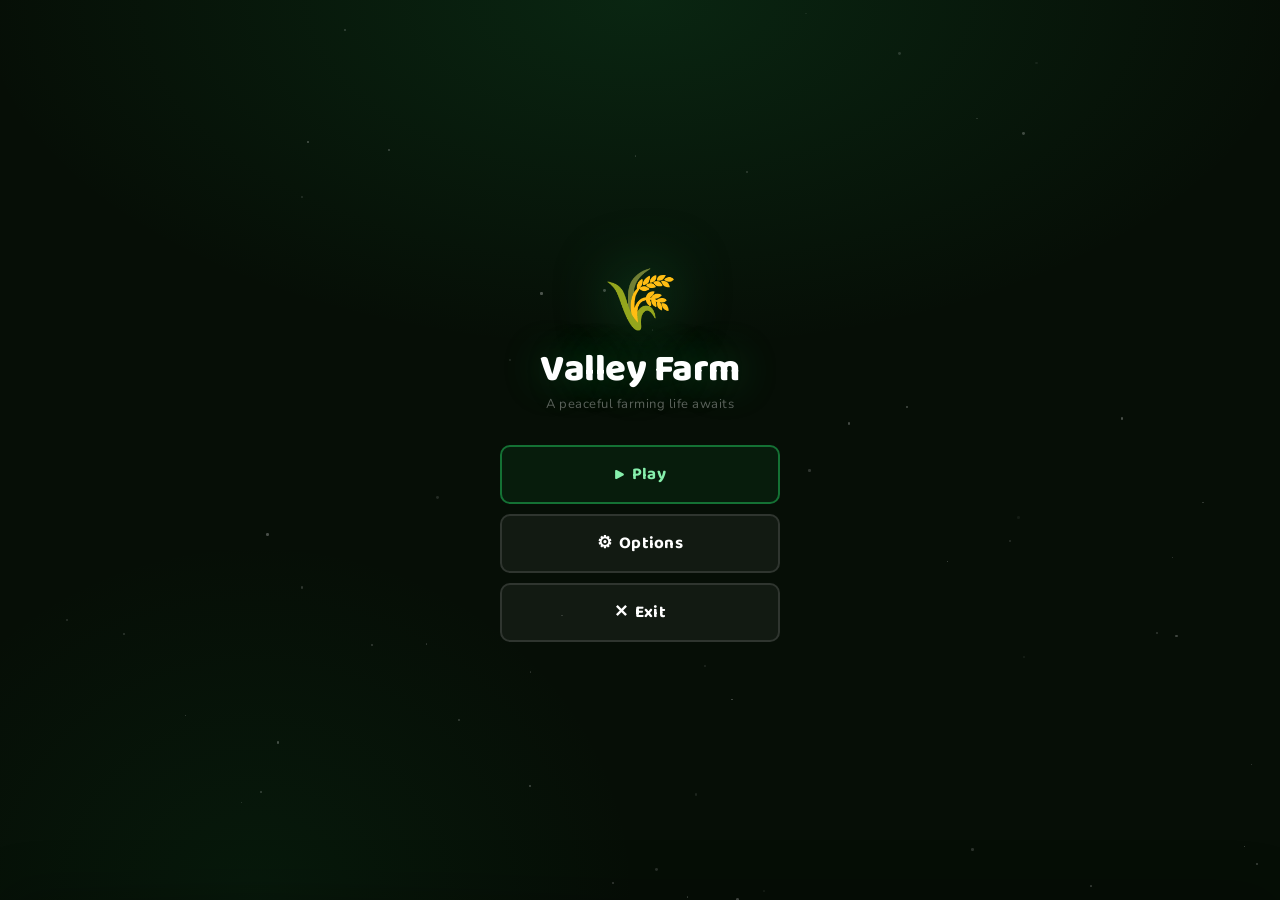
==== commit c09cbc51: "Update index.html" ====
--- a/index.html
+++ b/index.html
@@ -318,5 +318,6 @@
 <script src="bu4.js" defer></script> -->
 <script src="./updates/big-update/bu.js" defer></script>
 <script src="./updates/big-update/bu5.js" defer></script>
+<script src="./updates/big-update/bu6.js" defer></script>
 </body>
 </html>
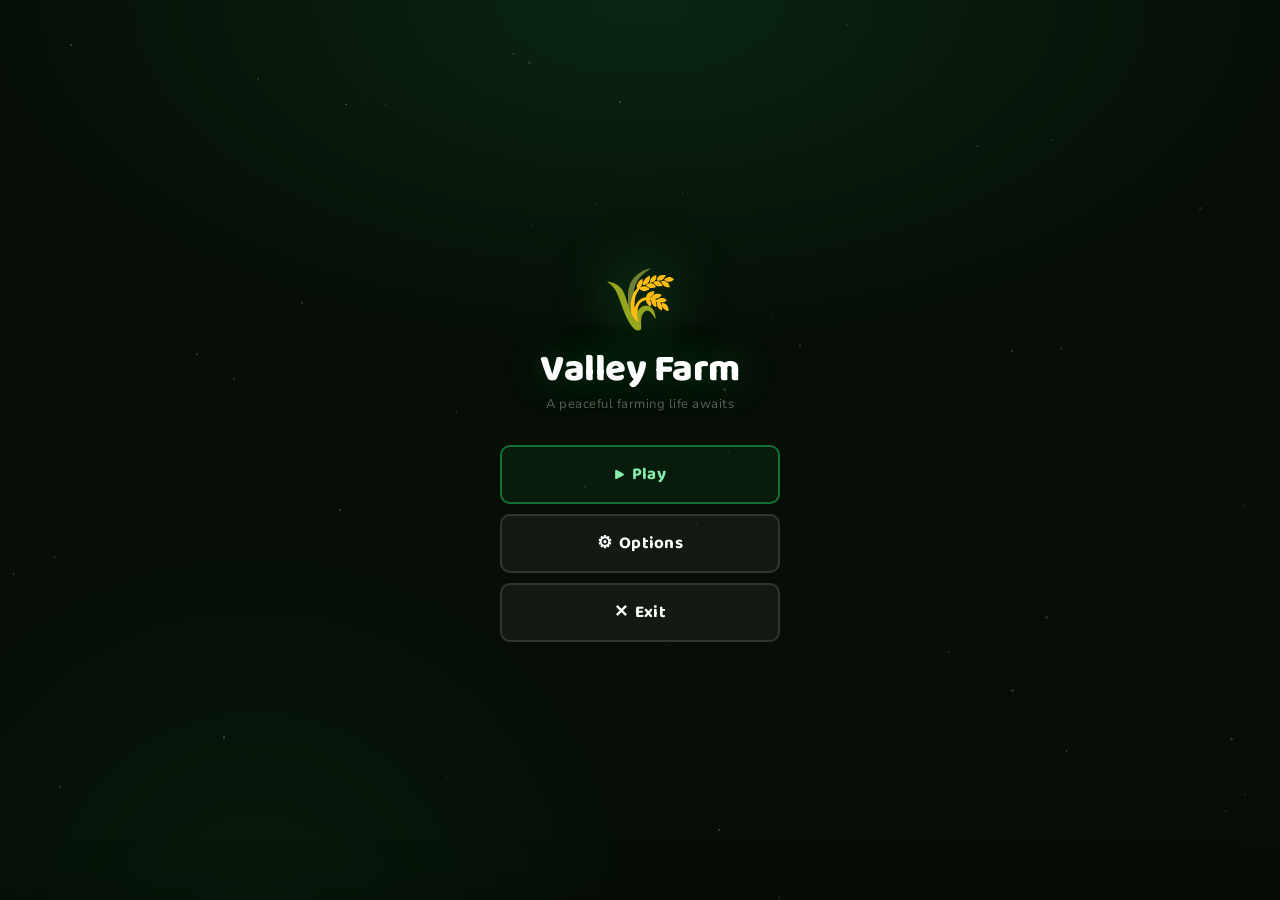
==== commit 94b8723b: "Update index.html" ====
--- a/index.html
+++ b/index.html
@@ -312,11 +312,11 @@
 <script src="mpfix2.js" defer></script>
 <script src="mpfix3.js" defer></script>
 <script src="mpfix4.js" defer></script>
-<!-- <script src="bu1.js" defer></script>
+<script src="bu1.js" defer></script>
 <script src="bu2.js" defer></script>
 <script src="bu3.js" defer></script>
-<script src="bu4.js" defer></script> -->
-<script src="./updates/big-update/bu.js" defer></script>
+<script src="bu4.js" defer></script>
+<!-- <script src="./updates/big-update/bu.js" defer></script> -->
 <script src="./updates/big-update/bu5.js" defer></script>
 <script src="./updates/big-update/bu6.js" defer></script>
 </body>
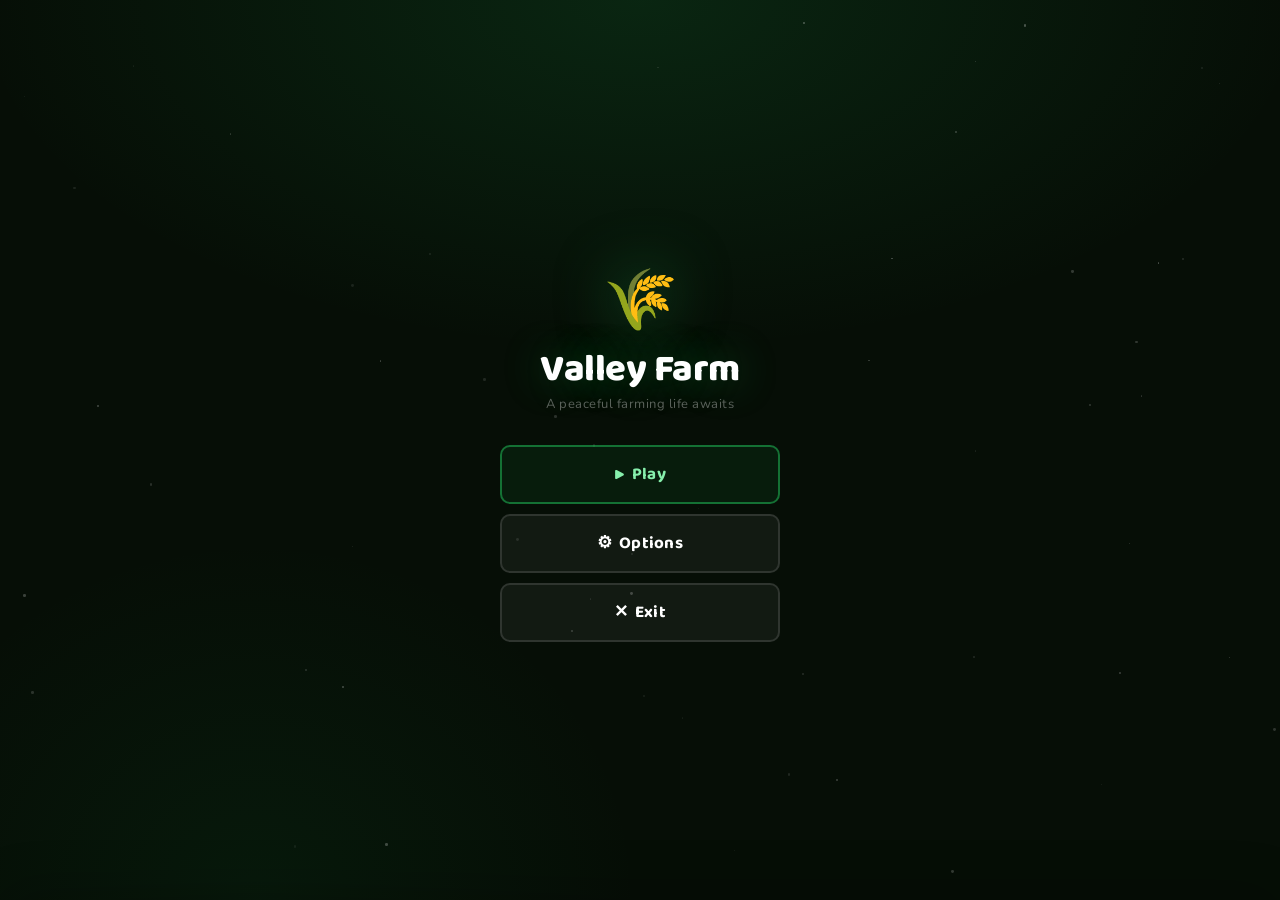
==== commit 91acdaed: "Update index.html" ====
--- a/index.html
+++ b/index.html
@@ -316,8 +316,8 @@
 <script src="bu2.js" defer></script>
 <script src="bu3.js" defer></script>
 <script src="bu4.js" defer></script>
-<!-- <script src="./updates/big-update/bu.js" defer></script> -->
+<!-- <script src="./updates/big-update/bu.js" defer></script> 
 <script src="./updates/big-update/bu5.js" defer></script>
-<script src="./updates/big-update/bu6.js" defer></script>
+<script src="./updates/big-update/bu6.js" defer></script> -->
 </body>
 </html>
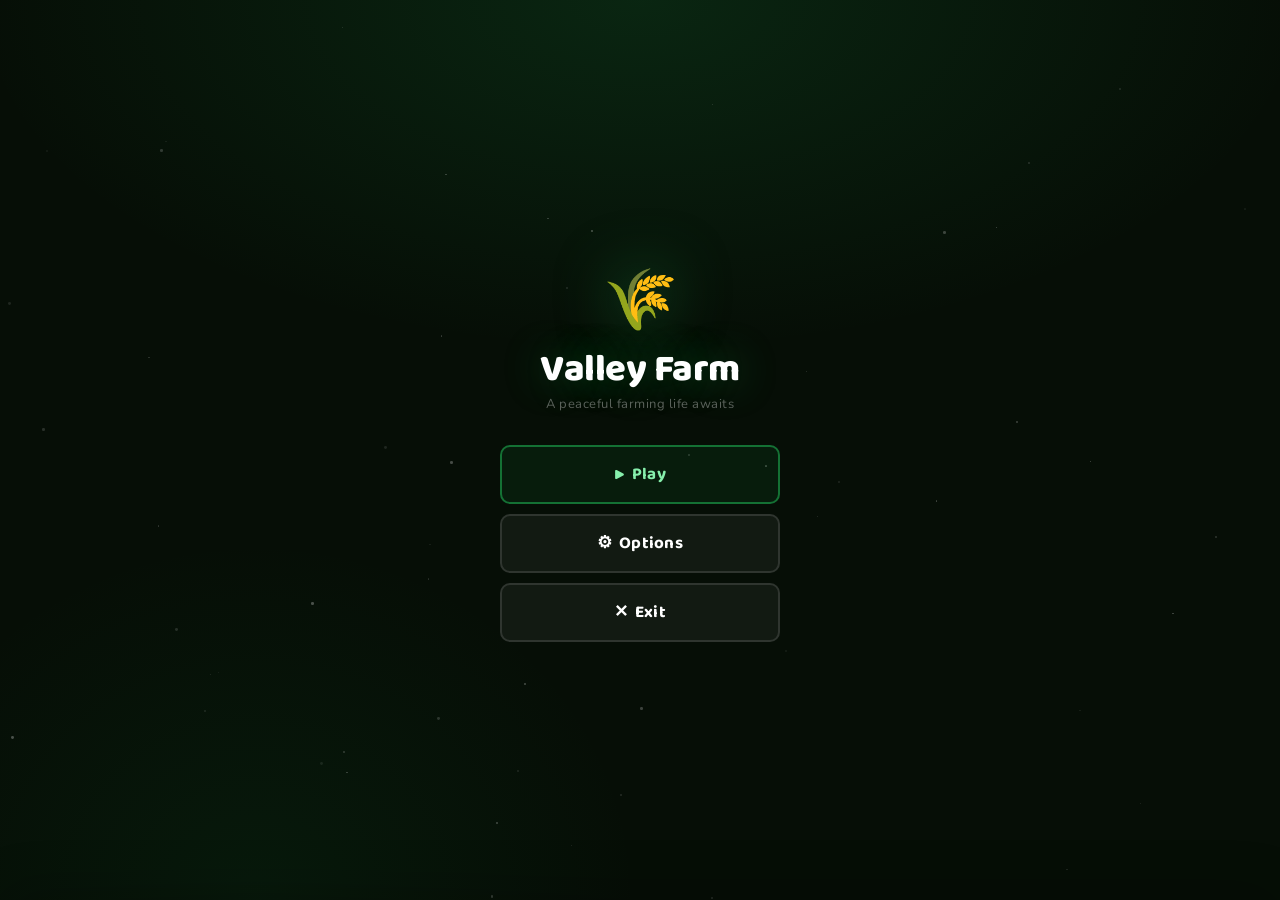
==== commit 30ee9909: "Update index.html" ====
--- a/index.html
+++ b/index.html
@@ -316,6 +316,7 @@
 <script src="bu2.js" defer></script>
 <script src="bu3.js" defer></script>
 <script src="bu4.js" defer></script>
+<script src="fix1.js" defer></script>
 <!-- <script src="./updates/big-update/bu.js" defer></script> 
 <script src="./updates/big-update/bu5.js" defer></script>
 <script src="./updates/big-update/bu6.js" defer></script> -->
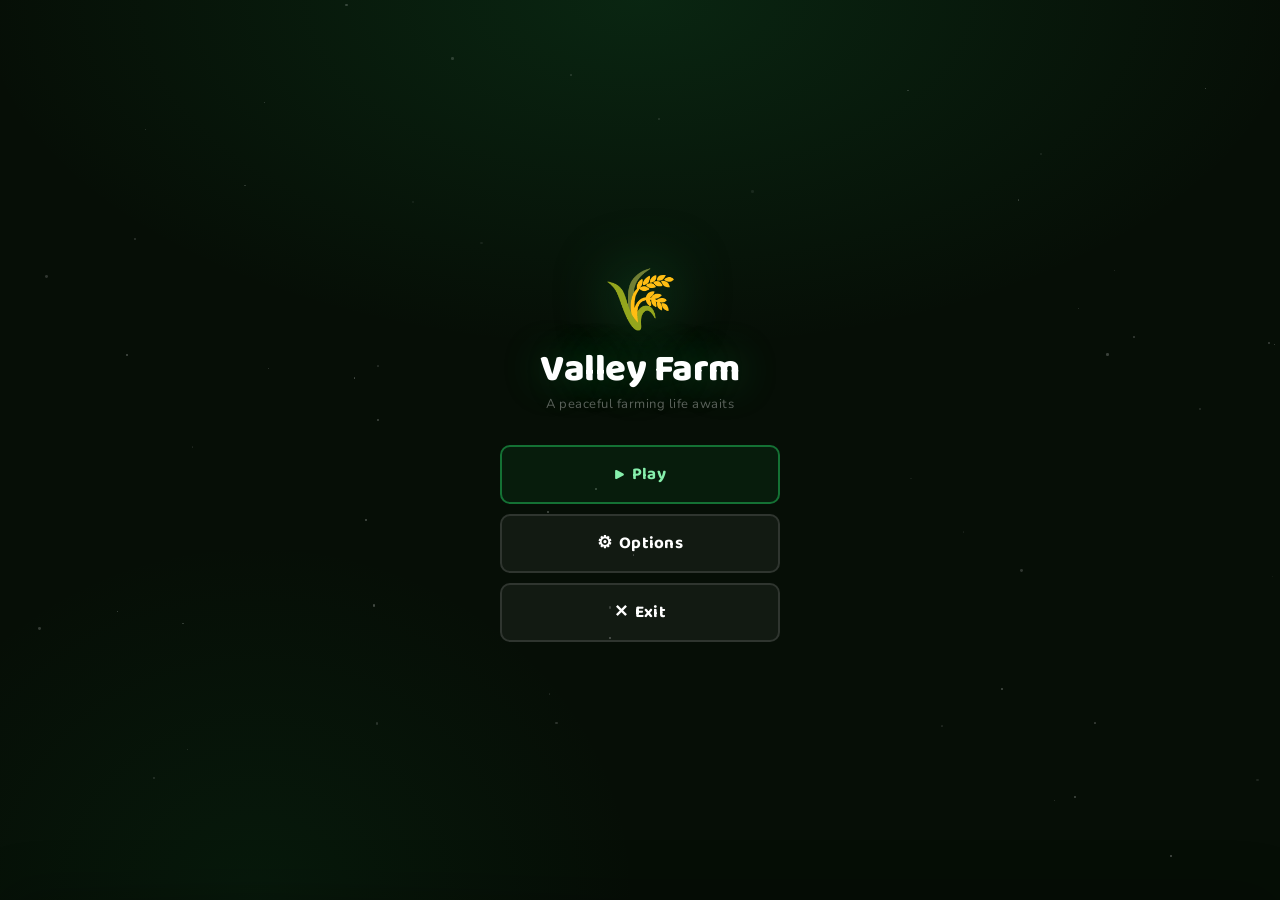
==== commit f6bc01a9: "Update index.html" ====
--- a/index.html
+++ b/index.html
@@ -317,6 +317,7 @@
 <script src="bu3.js" defer></script>
 <script src="bu4.js" defer></script>
 <script src="fix1.js" defer></script>
+<script src="tut.js" defer></script>
 <!-- <script src="./updates/big-update/bu.js" defer></script> 
 <script src="./updates/big-update/bu5.js" defer></script>
 <script src="./updates/big-update/bu6.js" defer></script> -->
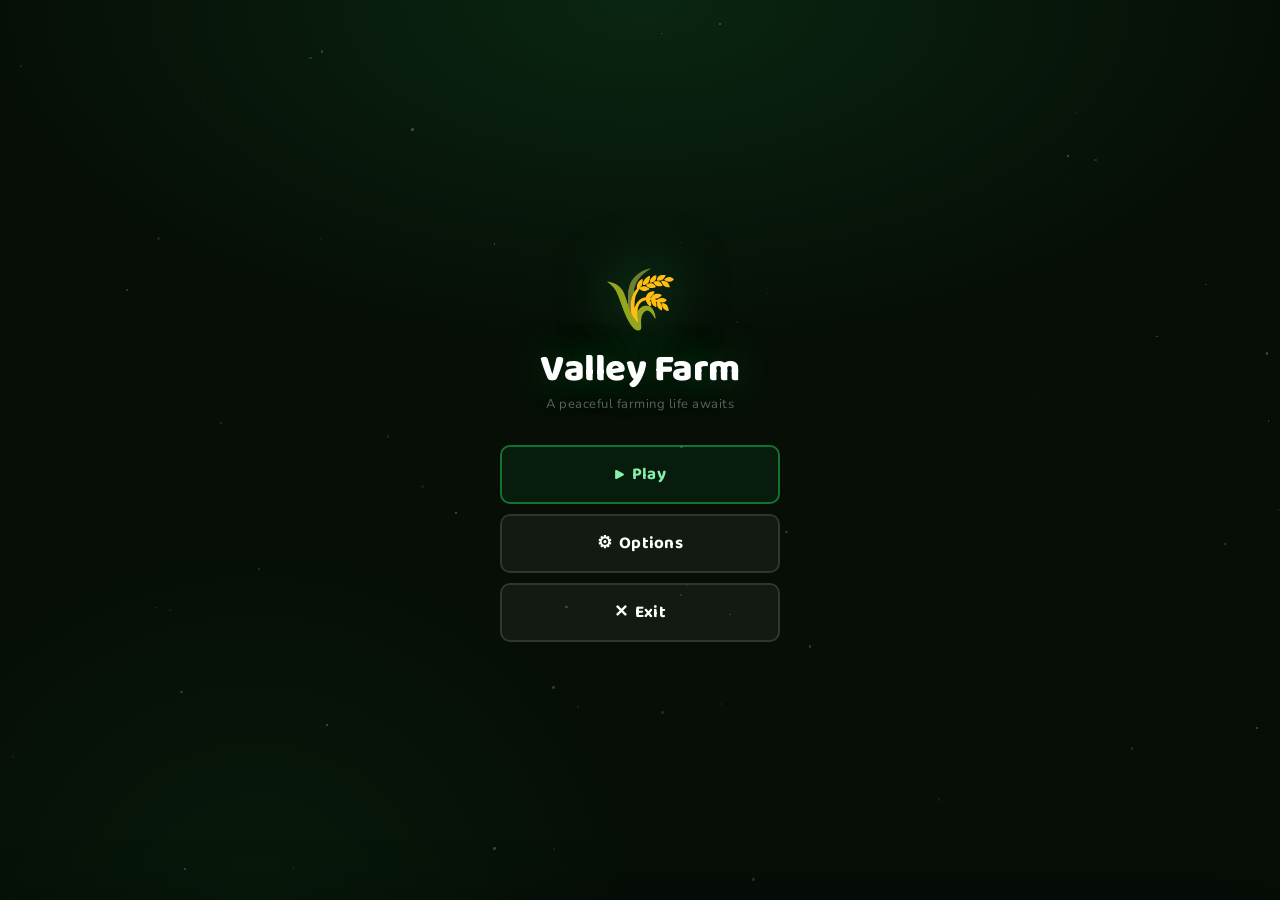
==== commit b5fda071: "Update index.html" ====
--- a/index.html
+++ b/index.html
@@ -317,6 +317,7 @@
 <script src="bu3.js" defer></script>
 <script src="bu4.js" defer></script>
 <script src="fix1.js" defer></script>
+<script src="fix2.js" defer></script>
 <script src="tut.js" defer></script>
 <!-- <script src="./updates/big-update/bu.js" defer></script> 
 <script src="./updates/big-update/bu5.js" defer></script>
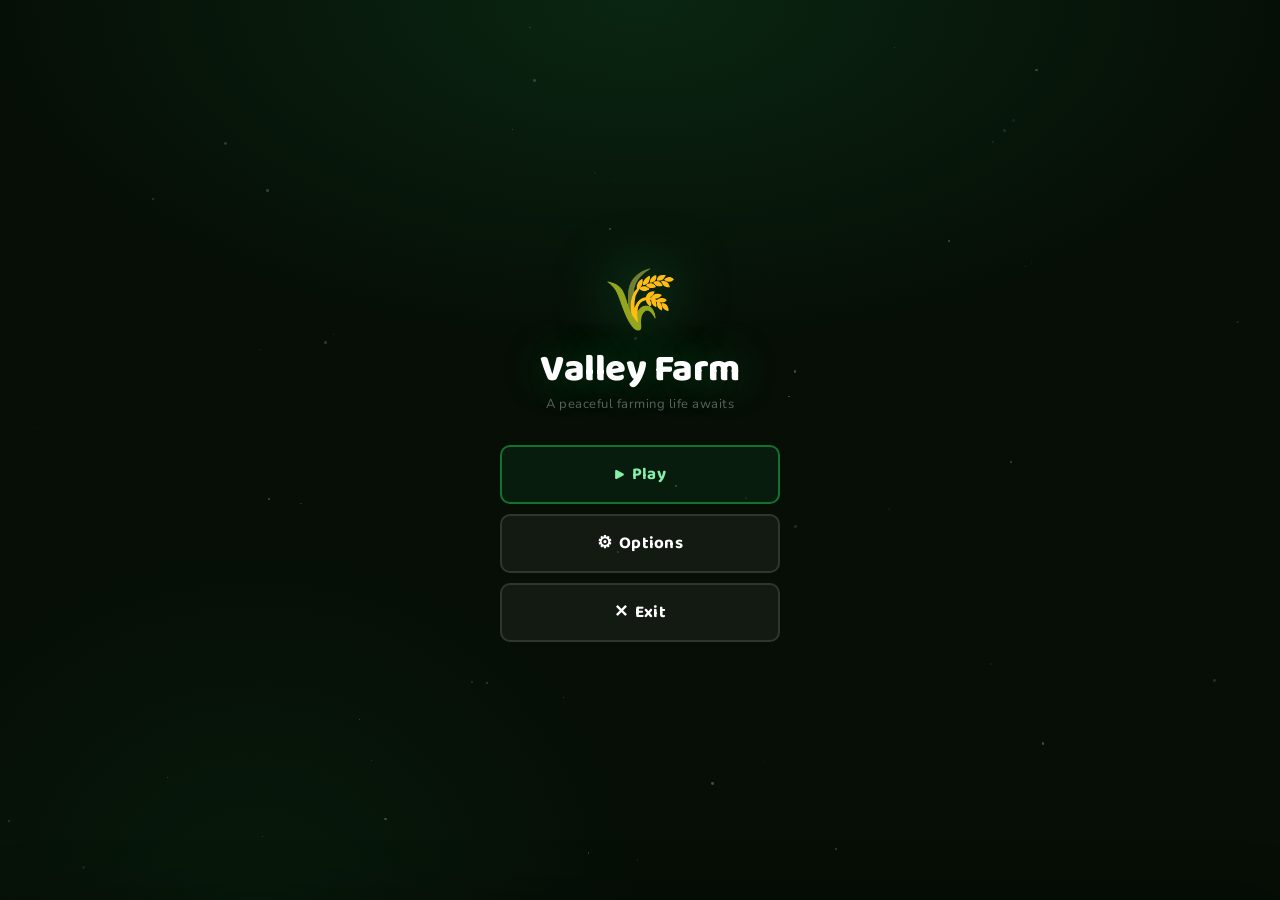
==== commit 2d76da59: "Update index.html" ====
--- a/index.html
+++ b/index.html
@@ -318,7 +318,7 @@
 <script src="bu4.js" defer></script>
 <script src="fix1.js" defer></script>
 <script src="fix2.js" defer></script>
-<script src="tut.js" defer></script>
+<script src="./update/tutoril/tut.js" defer></script>
 <!-- <script src="./updates/big-update/bu.js" defer></script> 
 <script src="./updates/big-update/bu5.js" defer></script>
 <script src="./updates/big-update/bu6.js" defer></script> -->
